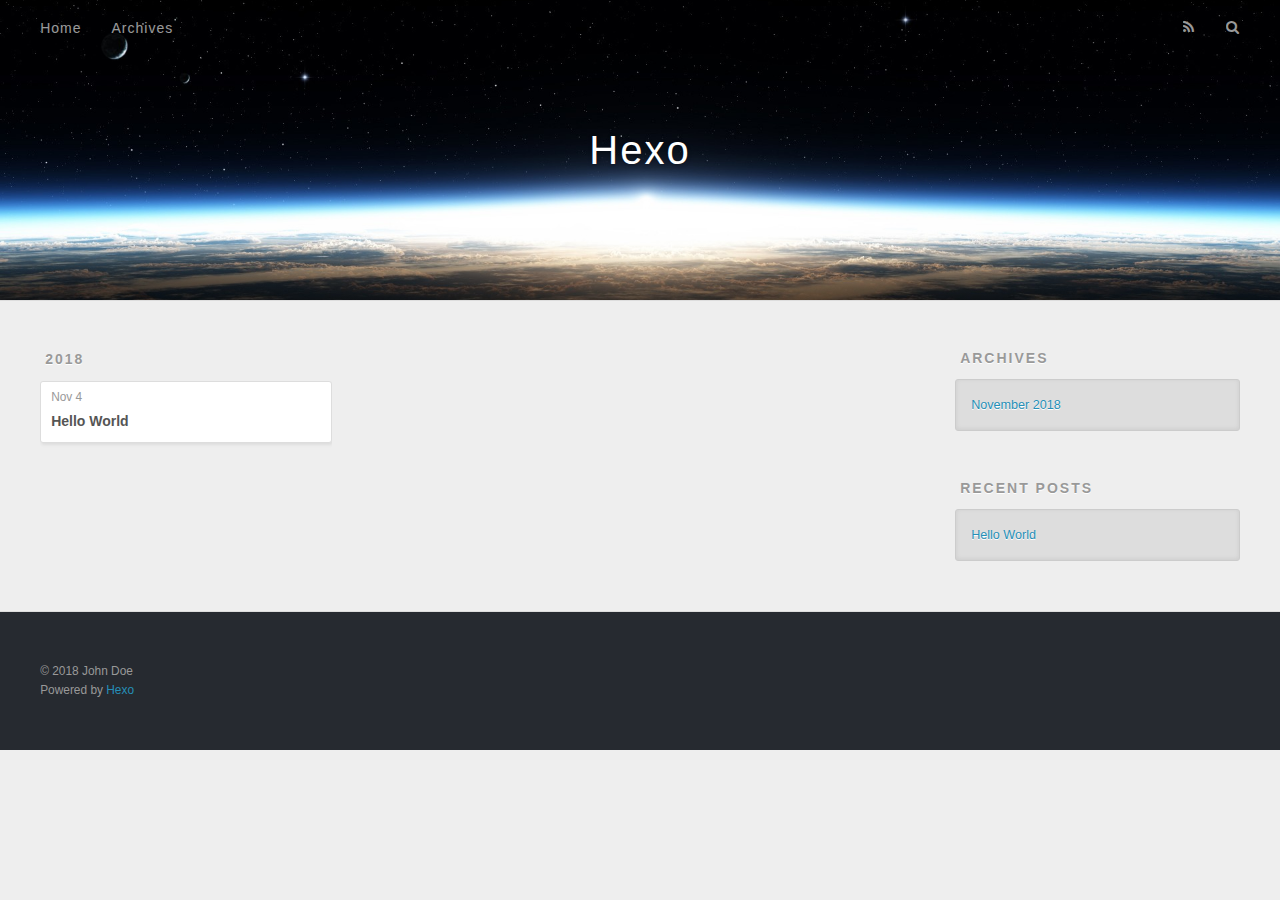
==== archives/index.html @ 26033c9d "Site updated: 2018-11-04 21:46:15" ====
<!DOCTYPE html>
<html>
<head><meta name="generator" content="Hexo 3.8.0">
  <meta charset="utf-8">
  

  
  <title>Archives | Hexo</title>
  <meta name="viewport" content="width=device-width, initial-scale=1, maximum-scale=1">
  <meta property="og:type" content="website">
<meta property="og:title" content="Hexo">
<meta property="og:url" content="http://yoursite.com/archives/index.html">
<meta property="og:site_name" content="Hexo">
<meta property="og:locale" content="default">
<meta name="twitter:card" content="summary">
<meta name="twitter:title" content="Hexo">
  
    <link rel="alternate" href="/atom.xml" title="Hexo" type="application/atom+xml">
  
  
    <link rel="icon" href="/favicon.png">
  
  
    <link href="//fonts.googleapis.com/css?family=Source+Code+Pro" rel="stylesheet" type="text/css">
  
  <link rel="stylesheet" href="/css/style.css">
</head>
</html>
<body>
  <div id="container">
    <div id="wrap">
      <header id="header">
  <div id="banner"></div>
  <div id="header-outer" class="outer">
    <div id="header-title" class="inner">
      <h1 id="logo-wrap">
        <a href="/" id="logo">Hexo</a>
      </h1>
      
    </div>
    <div id="header-inner" class="inner">
      <nav id="main-nav">
        <a id="main-nav-toggle" class="nav-icon"></a>
        
          <a class="main-nav-link" href="/">Home</a>
        
          <a class="main-nav-link" href="/archives">Archives</a>
        
      </nav>
      <nav id="sub-nav">
        
          <a id="nav-rss-link" class="nav-icon" href="/atom.xml" title="RSS Feed"></a>
        
        <a id="nav-search-btn" class="nav-icon" title="Search"></a>
      </nav>
      <div id="search-form-wrap">
        <form action="//google.com/search" method="get" accept-charset="UTF-8" class="search-form"><input type="search" name="q" class="search-form-input" placeholder="Search"><button type="submit" class="search-form-submit">&#xF002;</button><input type="hidden" name="sitesearch" value="http://yoursite.com"></form>
      </div>
    </div>
  </div>
</header>
      <div class="outer">
        <section id="main">
  
  
    
    
      
      
      <section class="archives-wrap">
        <div class="archive-year-wrap">
          <a href="/archives/2018" class="archive-year">2018</a>
        </div>
        <div class="archives">
    
    <article class="archive-article archive-type-post">
  <div class="archive-article-inner">
    <header class="archive-article-header">
      <a href="/2018/11/04/hello-world/" class="archive-article-date">
  <time datetime="2018-11-04T13:41:22.725Z" itemprop="datePublished">Nov 4</time>
</a>
      
  
    <h1 itemprop="name">
      <a class="archive-article-title" href="/2018/11/04/hello-world/">Hello World</a>
    </h1>
  

    </header>
  </div>
</article>
  
  
    </div></section>
  


</section>
        
          <aside id="sidebar">
  
    

  
    

  
    
  
    
  <div class="widget-wrap">
    <h3 class="widget-title">Archives</h3>
    <div class="widget">
      <ul class="archive-list"><li class="archive-list-item"><a class="archive-list-link" href="/archives/2018/11/">November 2018</a></li></ul>
    </div>
  </div>


  
    
  <div class="widget-wrap">
    <h3 class="widget-title">Recent Posts</h3>
    <div class="widget">
      <ul>
        
          <li>
            <a href="/2018/11/04/hello-world/">Hello World</a>
          </li>
        
      </ul>
    </div>
  </div>

  
</aside>
        
      </div>
      <footer id="footer">
  
  <div class="outer">
    <div id="footer-info" class="inner">
      &copy; 2018 John Doe<br>
      Powered by <a href="http://hexo.io/" target="_blank">Hexo</a>
    </div>
  </div>
</footer>
    </div>
    <nav id="mobile-nav">
  
    <a href="/" class="mobile-nav-link">Home</a>
  
    <a href="/archives" class="mobile-nav-link">Archives</a>
  
</nav>
    

<script src="//ajax.googleapis.com/ajax/libs/jquery/2.0.3/jquery.min.js"></script>


  <link rel="stylesheet" href="/fancybox/jquery.fancybox.css">
  <script src="/fancybox/jquery.fancybox.pack.js"></script>


<script src="/js/script.js"></script>



  </div>
</body>
</html>
---- css/style.css ----
body {
  width: 100%;
}
body:before,
body:after {
  content: "";
  display: table;
}
body:after {
  clear: both;
}
html,
body,
div,
span,
applet,
object,
iframe,
h1,
h2,
h3,
h4,
h5,
h6,
p,
blockquote,
pre,
a,
abbr,
acronym,
address,
big,
cite,
code,
del,
dfn,
em,
img,
ins,
kbd,
q,
s,
samp,
small,
strike,
strong,
sub,
sup,
tt,
var,
dl,
dt,
dd,
ol,
ul,
li,
fieldset,
form,
label,
legend,
table,
caption,
tbody,
tfoot,
thead,
tr,
th,
td {
  margin: 0;
  padding: 0;
  border: 0;
  outline: 0;
  font-weight: inherit;
  font-style: inherit;
  font-family: inherit;
  font-size: 100%;
  vertical-align: baseline;
}
body {
  line-height: 1;
  color: #000;
  background: #fff;
}
ol,
ul {
  list-style: none;
}
table {
  border-collapse: separate;
  border-spacing: 0;
  vertical-align: middle;
}
caption,
th,
td {
  text-align: left;
  font-weight: normal;
  vertical-align: middle;
}
a img {
  border: none;
}
input,
button {
  margin: 0;
  padding: 0;
}
input::-moz-focus-inner,
button::-moz-focus-inner {
  border: 0;
  padding: 0;
}
@font-face {
  font-family: FontAwesome;
  font-style: normal;
  font-weight: normal;
  src: url("fonts/fontawesome-webfont.eot?v=#4.0.3");
  src: url("fonts/fontawesome-webfont.eot?#iefix&v=#4.0.3") format("embedded-opentype"), url("fonts/fontawesome-webfont.woff?v=#4.0.3") format("woff"), url("fonts/fontawesome-webfont.ttf?v=#4.0.3") format("truetype"), url("fonts/fontawesome-webfont.svg#fontawesomeregular?v=#4.0.3") format("svg");
}
html,
body,
#container {
  height: 100%;
}
body {
  background: #eee;
  font: 14px -apple-system, BlinkMacSystemFont, "Segoe UI", "Roboto", "Oxygen", "Ubuntu", "Cantarell", "Fira Sans", "Droid Sans", "Helvetica Neue", sans-serif;
  -webkit-text-size-adjust: 100%;
}
.outer {
  max-width: 1220px;
  margin: 0 auto;
  padding: 0 20px;
}
.outer:before,
.outer:after {
  content: "";
  display: table;
}
.outer:after {
  clear: both;
}
.inner {
  display: inline;
  float: left;
  width: 98.33333333333333%;
  margin: 0 0.833333333333333%;
}
.left,
.alignleft {
  float: left;
}
.right,
.alignright {
  float: right;
}
.clear {
  clear: both;
}
#container {
  position: relative;
}
.mobile-nav-on {
  overflow: hidden;
}
#wrap {
  height: 100%;
  width: 100%;
  position: absolute;
  top: 0;
  left: 0;
  -webkit-transition: 0.2s ease-out;
  -moz-transition: 0.2s ease-out;
  -ms-transition: 0.2s ease-out;
  transition: 0.2s ease-out;
  z-index: 1;
  background: #eee;
}
.mobile-nav-on #wrap {
  left: 280px;
}
@media screen and (min-width: 768px) {
  #main {
    display: inline;
    float: left;
    width: 73.33333333333333%;
    margin: 0 0.833333333333333%;
  }
}
.article-date,
.article-category-link,
.archive-year,
.widget-title {
  text-decoration: none;
  text-transform: uppercase;
  letter-spacing: 2px;
  color: #999;
  margin-bottom: 1em;
  margin-left: 5px;
  line-height: 1em;
  text-shadow: 0 1px #fff;
  font-weight: bold;
}
.article-inner,
.archive-article-inner {
  background: #fff;
  -webkit-box-shadow: 1px 2px 3px #ddd;
  box-shadow: 1px 2px 3px #ddd;
  border: 1px solid #ddd;
  border-radius: 3px;
}
.article-entry h1,
.widget h1 {
  font-size: 2em;
}
.article-entry h2,
.widget h2 {
  font-size: 1.5em;
}
.article-entry h3,
.widget h3 {
  font-size: 1.3em;
}
.article-entry h4,
.widget h4 {
  font-size: 1.2em;
}
.article-entry h5,
.widget h5 {
  font-size: 1em;
}
.article-entry h6,
.widget h6 {
  font-size: 1em;
  color: #999;
}
.article-entry hr,
.widget hr {
  border: 1px dashed #ddd;
}
.article-entry strong,
.widget strong {
  font-weight: bold;
}
.article-entry em,
.widget em,
.article-entry cite,
.widget cite {
  font-style: italic;
}
.article-entry sup,
.widget sup,
.article-entry sub,
.widget sub {
  font-size: 0.75em;
  line-height: 0;
  position: relative;
  vertical-align: baseline;
}
.article-entry sup,
.widget sup {
  top: -0.5em;
}
.article-entry sub,
.widget sub {
  bottom: -0.2em;
}
.article-entry small,
.widget small {
  font-size: 0.85em;
}
.article-entry acronym,
.widget acronym,
.article-entry abbr,
.widget abbr {
  border-bottom: 1px dotted;
}
.article-entry ul,
.widget ul,
.article-entry ol,
.widget ol,
.article-entry dl,
.widget dl {
  margin: 0 20px;
  line-height: 1.6em;
}
.article-entry ul ul,
.widget ul ul,
.article-entry ol ul,
.widget ol ul,
.article-entry ul ol,
.widget ul ol,
.article-entry ol ol,
.widget ol ol {
  margin-top: 0;
  margin-bottom: 0;
}
.article-entry ul,
.widget ul {
  list-style: disc;
}
.article-entry ol,
.widget ol {
  list-style: decimal;
}
.article-entry dt,
.widget dt {
  font-weight: bold;
}
#header {
  height: 300px;
  position: relative;
  border-bottom: 1px solid #ddd;
}
#header:before,
#header:after {
  content: "";
  position: absolute;
  left: 0;
  right: 0;
  height: 40px;
}
#header:before {
  top: 0;
  background: -webkit-linear-gradient(rgba(0,0,0,0.2), transparent);
  background: -moz-linear-gradient(rgba(0,0,0,0.2), transparent);
  background: -ms-linear-gradient(rgba(0,0,0,0.2), transparent);
  background: linear-gradient(rgba(0,0,0,0.2), transparent);
}
#header:after {
  bottom: 0;
  background: -webkit-linear-gradient(transparent, rgba(0,0,0,0.2));
  background: -moz-linear-gradient(transparent, rgba(0,0,0,0.2));
  background: -ms-linear-gradient(transparent, rgba(0,0,0,0.2));
  background: linear-gradient(transparent, rgba(0,0,0,0.2));
}
#header-outer {
  height: 100%;
  position: relative;
}
#header-inner {
  position: relative;
  overflow: hidden;
}
#banner {
  position: absolute;
  top: 0;
  left: 0;
  width: 100%;
  height: 100%;
  background: url("images/banner.jpg") center #000;
  -webkit-background-size: cover;
  -moz-background-size: cover;
  background-size: cover;
  z-index: -1;
}
#header-title {
  text-align: center;
  height: 40px;
  position: absolute;
  top: 50%;
  left: 0;
  margin-top: -20px;
}
#logo,
#subtitle {
  text-decoration: none;
  color: #fff;
  font-weight: 300;
  text-shadow: 0 1px 4px rgba(0,0,0,0.3);
}
#logo {
  font-size: 40px;
  line-height: 40px;
  letter-spacing: 2px;
}
#subtitle {
  font-size: 16px;
  line-height: 16px;
  letter-spacing: 1px;
}
#subtitle-wrap {
  margin-top: 16px;
}
#main-nav {
  float: left;
  margin-left: -15px;
}
.nav-icon,
.main-nav-link {
  float: left;
  color: #fff;
  opacity: 0.6;
  text-decoration: none;
  text-shadow: 0 1px rgba(0,0,0,0.2);
  -webkit-transition: opacity 0.2s;
  -moz-transition: opacity 0.2s;
  -ms-transition: opacity 0.2s;
  transition: opacity 0.2s;
  display: block;
  padding: 20px 15px;
}
.nav-icon:hover,
.main-nav-link:hover {
  opacity: 1;
}
.nav-icon {
  font-family: FontAwesome;
  text-align: center;
  font-size: 14px;
  width: 14px;
  height: 14px;
  padding: 20px 15px;
  position: relative;
  cursor: pointer;
}
.main-nav-link {
  font-weight: 300;
  letter-spacing: 1px;
}
@media screen and (max-width: 479px) {
  .main-nav-link {
    display: none;
  }
}
#main-nav-toggle {
  display: none;
}
#main-nav-toggle:before {
  content: "\f0c9";
}
@media screen and (max-width: 479px) {
  #main-nav-toggle {
    display: block;
  }
}
#sub-nav {
  float: right;
  margin-right: -15px;
}
#nav-rss-link:before {
  content: "\f09e";
}
#nav-search-btn:before {
  content: "\f002";
}
#search-form-wrap {
  position: absolute;
  top: 15px;
  width: 150px;
  height: 30px;
  right: -150px;
  opacity: 0;
  -webkit-transition: 0.2s ease-out;
  -moz-transition: 0.2s ease-out;
  -ms-transition: 0.2s ease-out;
  transition: 0.2s ease-out;
}
#search-form-wrap.on {
  opacity: 1;
  right: 0;
}
@media screen and (max-width: 479px) {
  #search-form-wrap {
    width: 100%;
    right: -100%;
  }
}
.search-form {
  position: absolute;
  top: 0;
  left: 0;
  right: 0;
  background: #fff;
  padding: 5px 15px;
  border-radius: 15px;
  -webkit-box-shadow: 0 0 10px rgba(0,0,0,0.3);
  box-shadow: 0 0 10px rgba(0,0,0,0.3);
}
.search-form-input {
  border: none;
  background: none;
  color: #555;
  width: 100%;
  font: 13px -apple-system, BlinkMacSystemFont, "Segoe UI", "Roboto", "Oxygen", "Ubuntu", "Cantarell", "Fira Sans", "Droid Sans", "Helvetica Neue", sans-serif;
  outline: none;
}
.search-form-input::-webkit-search-results-decoration,
.search-form-input::-webkit-search-cancel-button {
  -webkit-appearance: none;
}
.search-form-submit {
  position: absolute;
  top: 50%;
  right: 10px;
  margin-top: -7px;
  font: 13px FontAwesome;
  border: none;
  background: none;
  color: #bbb;
  cursor: pointer;
}
.search-form-submit:hover,
.search-form-submit:focus {
  color: #777;
}
.article {
  margin: 50px 0;
}
.article-inner {
  overflow: hidden;
}
.article-meta:before,
.article-meta:after {
  content: "";
  display: table;
}
.article-meta:after {
  clear: both;
}
.article-date {
  float: left;
}
.article-category {
  float: left;
  line-height: 1em;
  color: #ccc;
  text-shadow: 0 1px #fff;
  margin-left: 8px;
}
.article-category:before {
  content: "\2022";
}
.article-category-link {
  margin: 0 12px 1em;
}
.article-header {
  padding: 20px 20px 0;
}
.article-title {
  text-decoration: none;
  font-size: 2em;
  font-weight: bold;
  color: #555;
  line-height: 1.1em;
  -webkit-transition: color 0.2s;
  -moz-transition: color 0.2s;
  -ms-transition: color 0.2s;
  transition: color 0.2s;
}
a.article-title:hover {
  color: #258fb8;
}
.article-entry {
  color: #555;
  padding: 0 20px;
}
.article-entry:before,
.article-entry:after {
  content: "";
  display: table;
}
.article-entry:after {
  clear: both;
}
.article-entry p,
.article-entry table {
  line-height: 1.6em;
  margin: 1.6em 0;
}
.article-entry h1,
.article-entry h2,
.article-entry h3,
.article-entry h4,
.article-entry h5,
.article-entry h6 {
  font-weight: bold;
}
.article-entry h1,
.article-entry h2,
.article-entry h3,
.article-entry h4,
.article-entry h5,
.article-entry h6 {
  line-height: 1.1em;
  margin: 1.1em 0;
}
.article-entry a {
  color: #258fb8;
  text-decoration: none;
}
.article-entry a:hover {
  text-decoration: underline;
}
.article-entry ul,
.article-entry ol,
.article-entry dl {
  margin-top: 1.6em;
  margin-bottom: 1.6em;
}
.article-entry img,
.article-entry video {
  max-width: 100%;
  height: auto;
  display: block;
  margin: auto;
}
.article-entry iframe {
  border: none;
}
.article-entry table {
  width: 100%;
  border-collapse: collapse;
  border-spacing: 0;
}
.article-entry th {
  font-weight: bold;
  border-bottom: 3px solid #ddd;
  padding-bottom: 0.5em;
}
.article-entry td {
  border-bottom: 1px solid #ddd;
  padding: 10px 0;
}
.article-entry blockquote {
  font-family: Georgia, "Times New Roman", serif;
  font-size: 1.4em;
  margin: 1.6em 20px;
  text-align: center;
}
.article-entry blockquote footer {
  font-size: 14px;
  margin: 1.6em 0;
  font-family: -apple-system, BlinkMacSystemFont, "Segoe UI", "Roboto", "Oxygen", "Ubuntu", "Cantarell", "Fira Sans", "Droid Sans", "Helvetica Neue", sans-serif;
}
.article-entry blockquote footer cite:before {
  content: "—";
  padding: 0 0.5em;
}
.article-entry .pullquote {
  text-align: left;
  width: 45%;
  margin: 0;
}
.article-entry .pullquote.left {
  margin-left: 0.5em;
  margin-right: 1em;
}
.article-entry .pullquote.right {
  margin-right: 0.5em;
  margin-left: 1em;
}
.article-entry .caption {
  color: #999;
  display: block;
  font-size: 0.9em;
  margin-top: 0.5em;
  position: relative;
  text-align: center;
}
.article-entry .video-container {
  position: relative;
  padding-top: 56.25%;
  height: 0;
  overflow: hidden;
}
.article-entry .video-container iframe,
.article-entry .video-container object,
.article-entry .video-container embed {
  position: absolute;
  top: 0;
  left: 0;
  width: 100%;
  height: 100%;
  margin-top: 0;
}
.article-more-link a {
  display: inline-block;
  line-height: 1em;
  padding: 6px 15px;
  border-radius: 15px;
  background: #eee;
  color: #999;
  text-shadow: 0 1px #fff;
  text-decoration: none;
}
.article-more-link a:hover {
  background: #258fb8;
  color: #fff;
  text-decoration: none;
  text-shadow: 0 1px #1e7293;
}
.article-footer {
  font-size: 0.85em;
  line-height: 1.6em;
  border-top: 1px solid #ddd;
  padding-top: 1.6em;
  margin: 0 20px 20px;
}
.article-footer:before,
.article-footer:after {
  content: "";
  display: table;
}
.article-footer:after {
  clear: both;
}
.article-footer a {
  color: #999;
  text-decoration: none;
}
.article-footer a:hover {
  color: #555;
}
.article-tag-list-item {
  float: left;
  margin-right: 10px;
}
.article-tag-list-link:before {
  content: "#";
}
.article-comment-link {
  float: right;
}
.article-comment-link:before {
  content: "\f075";
  font-family: FontAwesome;
  padding-right: 8px;
}
.article-share-link {
  cursor: pointer;
  float: right;
  margin-left: 20px;
}
.article-share-link:before {
  content: "\f064";
  font-family: FontAwesome;
  padding-right: 6px;
}
#article-nav {
  position: relative;
}
#article-nav:before,
#article-nav:after {
  content: "";
  display: table;
}
#article-nav:after {
  clear: both;
}
@media screen and (min-width: 768px) {
  #article-nav {
    margin: 50px 0;
  }
  #article-nav:before {
    width: 8px;
    height: 8px;
    position: absolute;
    top: 50%;
    left: 50%;
    margin-top: -4px;
    margin-left: -4px;
    content: "";
    border-radius: 50%;
    background: #ddd;
    -webkit-box-shadow: 0 1px 2px #fff;
    box-shadow: 0 1px 2px #fff;
  }
}
.article-nav-link-wrap {
  text-decoration: none;
  text-shadow: 0 1px #fff;
  color: #999;
  -webkit-box-sizing: border-box;
  -moz-box-sizing: border-box;
  box-sizing: border-box;
  margin-top: 50px;
  text-align: center;
  display: block;
}
.article-nav-link-wrap:hover {
  color: #555;
}
@media screen and (min-width: 768px) {
  .article-nav-link-wrap {
    width: 50%;
    margin-top: 0;
  }
}
@media screen and (min-width: 768px) {
  #article-nav-newer {
    float: left;
    text-align: right;
    padding-right: 20px;
  }
}
@media screen and (min-width: 768px) {
  #article-nav-older {
    float: right;
    text-align: left;
    padding-left: 20px;
  }
}
.article-nav-caption {
  text-transform: uppercase;
  letter-spacing: 2px;
  color: #ddd;
  line-height: 1em;
  font-weight: bold;
}
#article-nav-newer .article-nav-caption {
  margin-right: -2px;
}
.article-nav-title {
  font-size: 0.85em;
  line-height: 1.6em;
  margin-top: 0.5em;
}
.article-share-box {
  position: absolute;
  display: none;
  background: #fff;
  -webkit-box-shadow: 1px 2px 10px rgba(0,0,0,0.2);
  box-shadow: 1px 2px 10px rgba(0,0,0,0.2);
  border-radius: 3px;
  margin-left: -145px;
  overflow: hidden;
  z-index: 1;
}
.article-share-box.on {
  display: block;
}
.article-share-input {
  width: 100%;
  background: none;
  -webkit-box-sizing: border-box;
  -moz-box-sizing: border-box;
  box-sizing: border-box;
  font: 14px -apple-system, BlinkMacSystemFont, "Segoe UI", "Roboto", "Oxygen", "Ubuntu", "Cantarell", "Fira Sans", "Droid Sans", "Helvetica Neue", sans-serif;
  padding: 0 15px;
  color: #555;
  outline: none;
  border: 1px solid #ddd;
  border-radius: 3px 3px 0 0;
  height: 36px;
  line-height: 36px;
}
.article-share-links {
  background: #eee;
}
.article-share-links:before,
.article-share-links:after {
  content: "";
  display: table;
}
.article-share-links:after {
  clear: both;
}
.article-share-twitter,
.article-share-facebook,
.article-share-pinterest,
.article-share-google {
  width: 50px;
  height: 36px;
  display: block;
  float: left;
  position: relative;
  color: #999;
  text-shadow: 0 1px #fff;
}
.article-share-twitter:before,
.article-share-facebook:before,
.article-share-pinterest:before,
.article-share-google:before {
  font-size: 20px;
  font-family: FontAwesome;
  width: 20px;
  height: 20px;
  position: absolute;
  top: 50%;
  left: 50%;
  margin-top: -10px;
  margin-left: -10px;
  text-align: center;
}
.article-share-twitter:hover,
.article-share-facebook:hover,
.article-share-pinterest:hover,
.article-share-google:hover {
  color: #fff;
}
.article-share-twitter:before {
  content: "\f099";
}
.article-share-twitter:hover {
  background: #00aced;
  text-shadow: 0 1px #008abe;
}
.article-share-facebook:before {
  content: "\f09a";
}
.article-share-facebook:hover {
  background: #3b5998;
  text-shadow: 0 1px #2f477a;
}
.article-share-pinterest:before {
  content: "\f0d2";
}
.article-share-pinterest:hover {
  background: #cb2027;
  text-shadow: 0 1px #a21a1f;
}
.article-share-google:before {
  content: "\f0d5";
}
.article-share-google:hover {
  background: #dd4b39;
  text-shadow: 0 1px #be3221;
}
.article-gallery {
  background: #000;
  position: relative;
}
.article-gallery-photos {
  position: relative;
  overflow: hidden;
}
.article-gallery-img {
  display: none;
  max-width: 100%;
}
.article-gallery-img:first-child {
  display: block;
}
.article-gallery-img.loaded {
  position: absolute;
  display: block;
}
.article-gallery-img img {
  display: block;
  max-width: 100%;
  margin: 0 auto;
}
#comments {
  background: #fff;
  -webkit-box-shadow: 1px 2px 3px #ddd;
  box-shadow: 1px 2px 3px #ddd;
  padding: 20px;
  border: 1px solid #ddd;
  border-radius: 3px;
  margin: 50px 0;
}
#comments a {
  color: #258fb8;
}
.archives-wrap {
  margin: 50px 0;
}
.archives:before,
.archives:after {
  content: "";
  display: table;
}
.archives:after {
  clear: both;
}
.archive-year-wrap {
  margin-bottom: 1em;
}
.archives {
  -webkit-column-gap: 10px;
  -moz-column-gap: 10px;
  column-gap: 10px;
}
@media screen and (min-width: 480px) and (max-width: 767px) {
  .archives {
    -webkit-column-count: 2;
    -moz-column-count: 2;
    column-count: 2;
  }
}
@media screen and (min-width: 768px) {
  .archives {
    -webkit-column-count: 3;
    -moz-column-count: 3;
    column-count: 3;
  }
}
.archive-article {
  -webkit-column-break-inside: avoid;
  page-break-inside: avoid;
  overflow: hidden;
  break-inside: avoid-column;
}
.archive-article-inner {
  padding: 10px;
  margin-bottom: 15px;
}
.archive-article-title {
  text-decoration: none;
  font-weight: bold;
  color: #555;
  -webkit-transition: color 0.2s;
  -moz-transition: color 0.2s;
  -ms-transition: color 0.2s;
  transition: color 0.2s;
  line-height: 1.6em;
}
.archive-article-title:hover {
  color: #258fb8;
}
.archive-article-footer {
  margin-top: 1em;
}
.archive-article-date {
  color: #999;
  text-decoration: none;
  font-size: 0.85em;
  line-height: 1em;
  margin-bottom: 0.5em;
  display: block;
}
#page-nav {
  margin: 50px auto;
  background: #fff;
  -webkit-box-shadow: 1px 2px 3px #ddd;
  box-shadow: 1px 2px 3px #ddd;
  border: 1px solid #ddd;
  border-radius: 3px;
  text-align: center;
  color: #999;
  overflow: hidden;
}
#page-nav:before,
#page-nav:after {
  content: "";
  display: table;
}
#page-nav:after {
  clear: both;
}
#page-nav a,
#page-nav span {
  padding: 10px 20px;
  line-height: 1;
  height: 2ex;
}
#page-nav a {
  color: #999;
  text-decoration: none;
}
#page-nav a:hover {
  background: #999;
  color: #fff;
}
#page-nav .prev {
  float: left;
}
#page-nav .next {
  float: right;
}
#page-nav .page-number {
  display: inline-block;
}
@media screen and (max-width: 479px) {
  #page-nav .page-number {
    display: none;
  }
}
#page-nav .current {
  color: #555;
  font-weight: bold;
}
#page-nav .space {
  color: #ddd;
}
#footer {
  background: #262a30;
  padding: 50px 0;
  border-top: 1px solid #ddd;
  color: #999;
}
#footer a {
  color: #258fb8;
  text-decoration: none;
}
#footer a:hover {
  text-decoration: underline;
}
#footer-info {
  line-height: 1.6em;
  font-size: 0.85em;
}
.article-entry pre,
.article-entry .highlight {
  background: #2d2d2d;
  margin: 0 -20px;
  padding: 15px 20px;
  border-style: solid;
  border-color: #ddd;
  border-width: 1px 0;
  overflow: auto;
  color: #ccc;
  line-height: 22.400000000000002px;
}
.article-entry .highlight .gutter pre,
.article-entry .gist .gist-file .gist-data .line-numbers {
  color: #666;
  font-size: 0.85em;
}
.article-entry pre,
.article-entry code {
  font-family: "Source Code Pro", Consolas, Monaco, Menlo, Consolas, monospace;
}
.article-entry code {
  background: #eee;
  text-shadow: 0 1px #fff;
  padding: 0 0.3em;
}
.article-entry pre code {
  background: none;
  text-shadow: none;
  padding: 0;
}
.article-entry .highlight pre {
  border: none;
  margin: 0;
  padding: 0;
}
.article-entry .highlight table {
  margin: 0;
  width: auto;
}
.article-entry .highlight td {
  border: none;
  padding: 0;
}
.article-entry .highlight figcaption {
  font-size: 0.85em;
  color: #999;
  line-height: 1em;
  margin-bottom: 1em;
}
.article-entry .highlight figcaption:before,
.article-entry .highlight figcaption:after {
  content: "";
  display: table;
}
.article-entry .highlight figcaption:after {
  clear: both;
}
.article-entry .highlight figcaption a {
  float: right;
}
.article-entry .highlight .gutter pre {
  text-align: right;
  padding-right: 20px;
}
.article-entry .highlight .line {
  height: 22.400000000000002px;
}
.article-entry .highlight .line.marked {
  background: #515151;
}
.article-entry .gist {
  margin: 0 -20px;
  border-style: solid;
  border-color: #ddd;
  border-width: 1px 0;
  background: #2d2d2d;
  padding: 15px 20px 15px 0;
}
.article-entry .gist .gist-file {
  border: none;
  font-family: "Source Code Pro", Consolas, Monaco, Menlo, Consolas, monospace;
  margin: 0;
}
.article-entry .gist .gist-file .gist-data {
  background: none;
  border: none;
}
.article-entry .gist .gist-file .gist-data .line-numbers {
  background: none;
  border: none;
  padding: 0 20px 0 0;
}
.article-entry .gist .gist-file .gist-data .line-data {
  padding: 0 !important;
}
.article-entry .gist .gist-file .highlight {
  margin: 0;
  padding: 0;
  border: none;
}
.article-entry .gist .gist-file .gist-meta {
  background: #2d2d2d;
  color: #999;
  font: 0.85em -apple-system, BlinkMacSystemFont, "Segoe UI", "Roboto", "Oxygen", "Ubuntu", "Cantarell", "Fira Sans", "Droid Sans", "Helvetica Neue", sans-serif;
  text-shadow: 0 0;
  padding: 0;
  margin-top: 1em;
  margin-left: 20px;
}
.article-entry .gist .gist-file .gist-meta a {
  color: #258fb8;
  font-weight: normal;
}
.article-entry .gist .gist-file .gist-meta a:hover {
  text-decoration: underline;
}
pre .comment,
pre .title {
  color: #999;
}
pre .variable,
pre .attribute,
pre .tag,
pre .regexp,
pre .ruby .constant,
pre .xml .tag .title,
pre .xml .pi,
pre .xml .doctype,
pre .html .doctype,
pre .css .id,
pre .css .class,
pre .css .pseudo {
  color: #f2777a;
}
pre .number,
pre .preprocessor,
pre .built_in,
pre .literal,
pre .params,
pre .constant {
  color: #f99157;
}
pre .class,
pre .ruby .class .title,
pre .css .rules .attribute {
  color: #9c9;
}
pre .string,
pre .value,
pre .inheritance,
pre .header,
pre .ruby .symbol,
pre .xml .cdata {
  color: #9c9;
}
pre .css .hexcolor {
  color: #6cc;
}
pre .function,
pre .python .decorator,
pre .python .title,
pre .ruby .function .title,
pre .ruby .title .keyword,
pre .perl .sub,
pre .javascript .title,
pre .coffeescript .title {
  color: #69c;
}
pre .keyword,
pre .javascript .function {
  color: #c9c;
}
@media screen and (max-width: 479px) {
  #mobile-nav {
    position: absolute;
    top: 0;
    left: 0;
    width: 280px;
    height: 100%;
    background: #191919;
    border-right: 1px solid #fff;
  }
}
@media screen and (max-width: 479px) {
  .mobile-nav-link {
    display: block;
    color: #999;
    text-decoration: none;
    padding: 15px 20px;
    font-weight: bold;
  }
  .mobile-nav-link:hover {
    color: #fff;
  }
}
@media screen and (min-width: 768px) {
  #sidebar {
    display: inline;
    float: left;
    width: 23.333333333333332%;
    margin: 0 0.833333333333333%;
  }
}
.widget-wrap {
  margin: 50px 0;
}
.widget {
  color: #777;
  text-shadow: 0 1px #fff;
  background: #ddd;
  -webkit-box-shadow: 0 -1px 4px #ccc inset;
  box-shadow: 0 -1px 4px #ccc inset;
  border: 1px solid #ccc;
  padding: 15px;
  border-radius: 3px;
}
.widget a {
  color: #258fb8;
  text-decoration: none;
}
.widget a:hover {
  text-decoration: underline;
}
.widget ul ul,
.widget ol ul,
.widget dl ul,
.widget ul ol,
.widget ol ol,
.widget dl ol,
.widget ul dl,
.widget ol dl,
.widget dl dl {
  margin-left: 15px;
  list-style: disc;
}
.widget {
  line-height: 1.6em;
  word-wrap: break-word;
  font-size: 0.9em;
}
.widget ul,
.widget ol {
  list-style: none;
  margin: 0;
}
.widget ul ul,
.widget ol ul,
.widget ul ol,
.widget ol ol {
  margin: 0 20px;
}
.widget ul ul,
.widget ol ul {
  list-style: disc;
}
.widget ul ol,
.widget ol ol {
  list-style: decimal;
}
.category-list-count,
.tag-list-count,
.archive-list-count {
  padding-left: 5px;
  color: #999;
  font-size: 0.85em;
}
.category-list-count:before,
.tag-list-count:before,
.archive-list-count:before {
  content: "(";
}
.category-list-count:after,
.tag-list-count:after,
.archive-list-count:after {
  content: ")";
}
.tagcloud a {
  margin-right: 5px;
  display: inline-block;
}
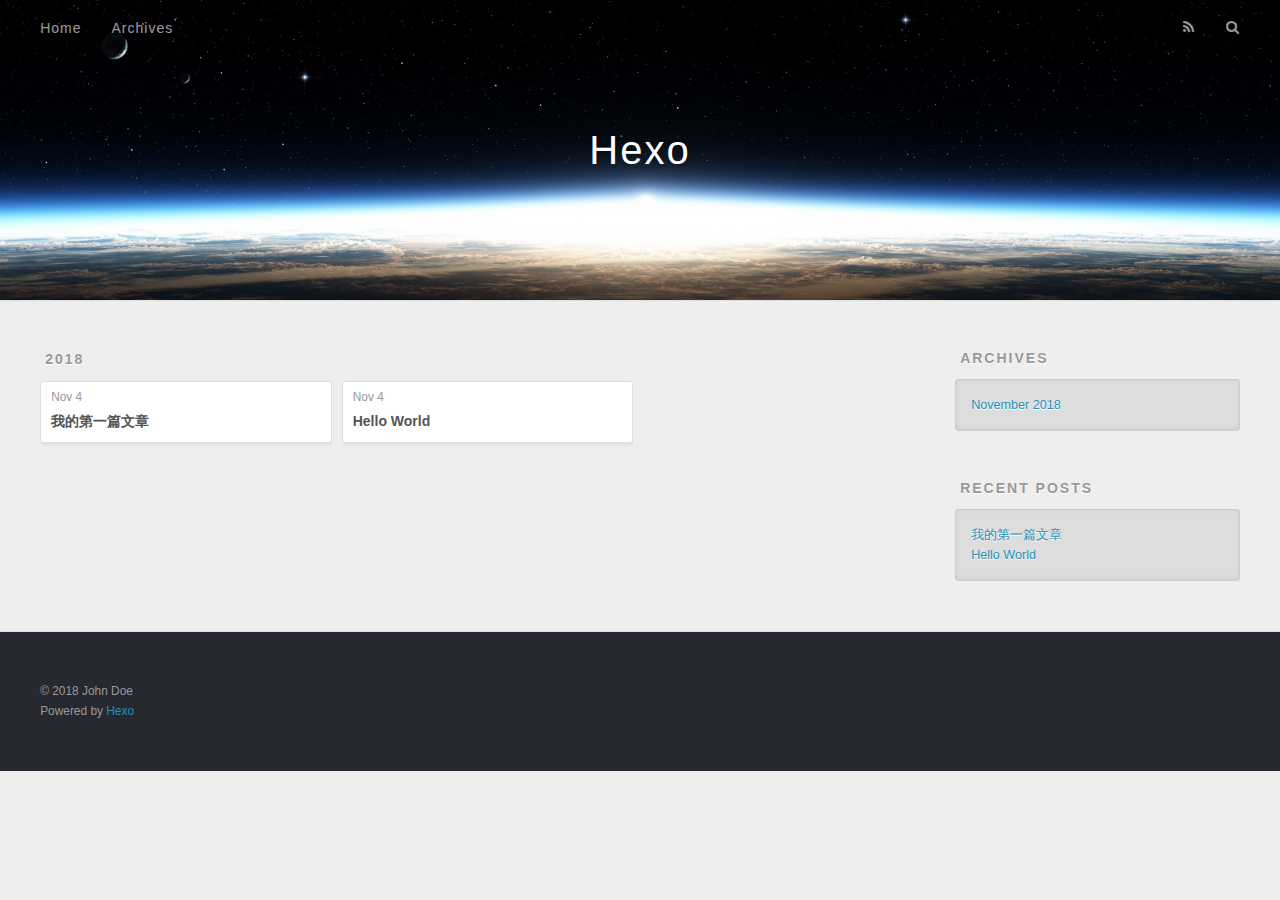
==== commit b38378d8: "Site updated: 2018-11-04 22:06:54" ====
--- a/archives/index.html
+++ b/archives/index.html
@@ -76,6 +76,25 @@
     <article class="archive-article archive-type-post">
   <div class="archive-article-inner">
     <header class="archive-article-header">
+      <a href="/2018/11/04/我的第一篇文章/" class="archive-article-date">
+  <time datetime="2018-11-04T14:03:49.000Z" itemprop="datePublished">Nov 4</time>
+</a>
+      
+  
+    <h1 itemprop="name">
+      <a class="archive-article-title" href="/2018/11/04/我的第一篇文章/">我的第一篇文章</a>
+    </h1>
+  
+
+    </header>
+  </div>
+</article>
+  
+    
+    
+    <article class="archive-article archive-type-post">
+  <div class="archive-article-inner">
+    <header class="archive-article-header">
       <a href="/2018/11/04/hello-world/" class="archive-article-date">
   <time datetime="2018-11-04T13:41:22.725Z" itemprop="datePublished">Nov 4</time>
 </a>
@@ -124,6 +143,10 @@
       <ul>
         
           <li>
+            <a href="/2018/11/04/我的第一篇文章/">我的第一篇文章</a>
+          </li>
+        
+          <li>
             <a href="/2018/11/04/hello-world/">Hello World</a>
           </li>
         
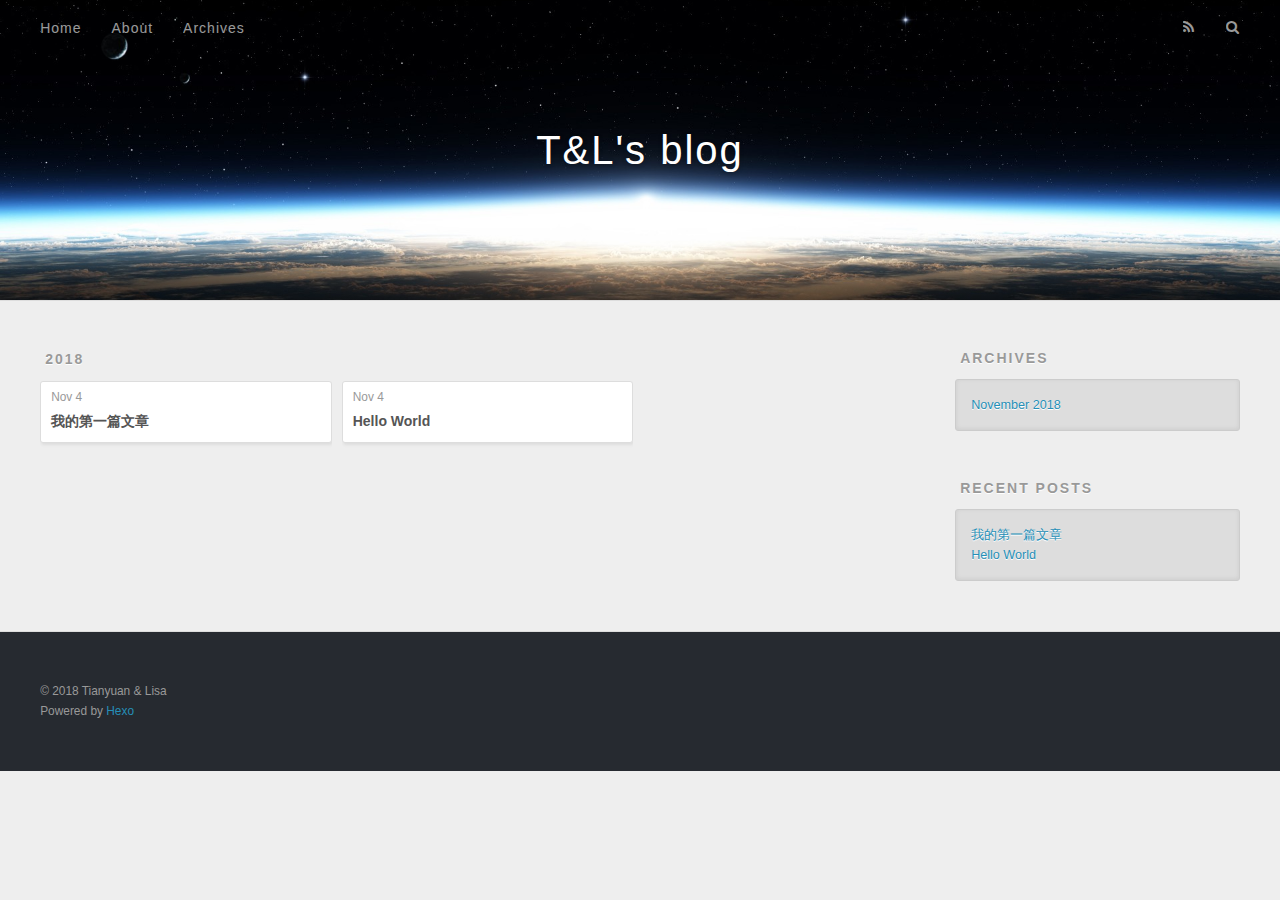
==== commit 24a6105a: "Site updated: 2018-11-04 22:14:00" ====
--- a/archives/index.html
+++ b/archives/index.html
@@ -5,17 +5,17 @@
   
 
   
-  <title>Archives | Hexo</title>
+  <title>Archives | T&amp;L&#39;s blog</title>
   <meta name="viewport" content="width=device-width, initial-scale=1, maximum-scale=1">
   <meta property="og:type" content="website">
-<meta property="og:title" content="Hexo">
-<meta property="og:url" content="http://yoursite.com/archives/index.html">
-<meta property="og:site_name" content="Hexo">
+<meta property="og:title" content="T&amp;L&#39;s blog">
+<meta property="og:url" content="https://tlu3.github.io/archives/index.html">
+<meta property="og:site_name" content="T&amp;L&#39;s blog">
 <meta property="og:locale" content="default">
 <meta name="twitter:card" content="summary">
-<meta name="twitter:title" content="Hexo">
+<meta name="twitter:title" content="T&amp;L&#39;s blog">
   
-    <link rel="alternate" href="/atom.xml" title="Hexo" type="application/atom+xml">
+    <link rel="alternate" href="/atom.xml" title="T&amp;L&#39;s blog" type="application/atom+xml">
   
   
     <link rel="icon" href="/favicon.png">
@@ -34,7 +34,7 @@
   <div id="header-outer" class="outer">
     <div id="header-title" class="inner">
       <h1 id="logo-wrap">
-        <a href="/" id="logo">Hexo</a>
+        <a href="/" id="logo">T&amp;L&#39;s blog</a>
       </h1>
       
     </div>
@@ -43,6 +43,8 @@
         <a id="main-nav-toggle" class="nav-icon"></a>
         
           <a class="main-nav-link" href="/">Home</a>
+        
+          <a class="main-nav-link" href="/about">About</a>
         
           <a class="main-nav-link" href="/archives">Archives</a>
         
@@ -54,7 +56,7 @@
         <a id="nav-search-btn" class="nav-icon" title="Search"></a>
       </nav>
       <div id="search-form-wrap">
-        <form action="//google.com/search" method="get" accept-charset="UTF-8" class="search-form"><input type="search" name="q" class="search-form-input" placeholder="Search"><button type="submit" class="search-form-submit">&#xF002;</button><input type="hidden" name="sitesearch" value="http://yoursite.com"></form>
+        <form action="//google.com/search" method="get" accept-charset="UTF-8" class="search-form"><input type="search" name="q" class="search-form-input" placeholder="Search"><button type="submit" class="search-form-submit">&#xF002;</button><input type="hidden" name="sitesearch" value="https://tlu3.github.io"></form>
       </div>
     </div>
   </div>
@@ -162,7 +164,7 @@
   
   <div class="outer">
     <div id="footer-info" class="inner">
-      &copy; 2018 John Doe<br>
+      &copy; 2018 Tianyuan &amp; Lisa<br>
       Powered by <a href="http://hexo.io/" target="_blank">Hexo</a>
     </div>
   </div>
@@ -171,6 +173,8 @@
     <nav id="mobile-nav">
   
     <a href="/" class="mobile-nav-link">Home</a>
+  
+    <a href="/about" class="mobile-nav-link">About</a>
   
     <a href="/archives" class="mobile-nav-link">Archives</a>
   
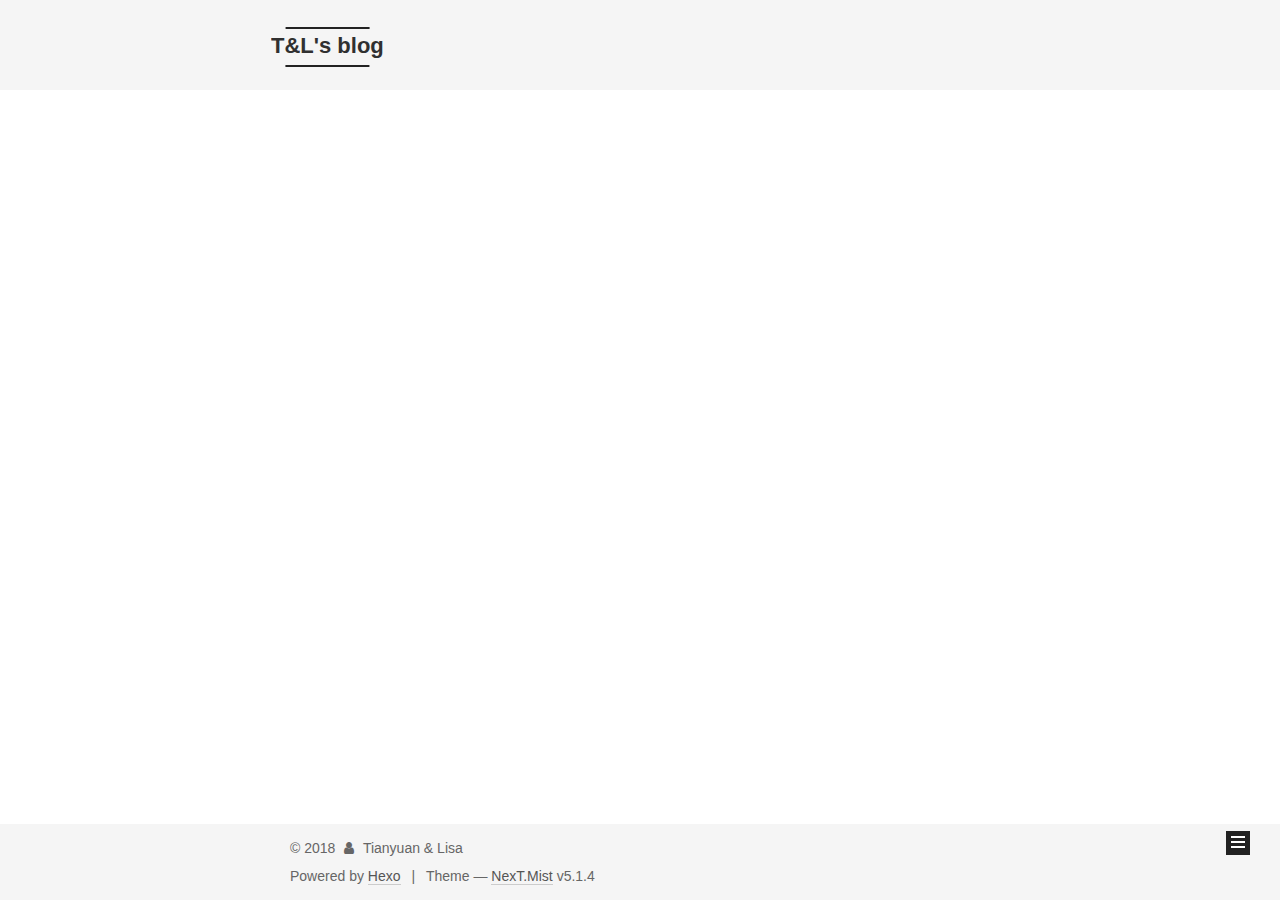
==== commit 671a5b64: "Site updated: 2018-11-04 22:38:22" ====
--- a/archives/index.html
+++ b/archives/index.html
@@ -1,197 +1,606 @@
 <!DOCTYPE html>
-<html>
+
+
+
+  
+
+
+<html class="theme-next mist use-motion" lang="">
 <head><meta name="generator" content="Hexo 3.8.0">
-  <meta charset="utf-8">
-  
-
-  
-  <title>Archives | T&amp;L&#39;s blog</title>
-  <meta name="viewport" content="width=device-width, initial-scale=1, maximum-scale=1">
-  <meta property="og:type" content="website">
+  <meta charset="UTF-8">
+<meta http-equiv="X-UA-Compatible" content="IE=edge">
+<meta name="viewport" content="width=device-width, initial-scale=1, maximum-scale=1">
+<meta name="theme-color" content="#222">
+
+
+
+
+
+
+
+
+
+<meta http-equiv="Cache-Control" content="no-transform">
+<meta http-equiv="Cache-Control" content="no-siteapp">
+
+
+
+
+
+
+
+
+
+
+
+
+
+
+
+
+  
+  
+  <link href="/lib/fancybox/source/jquery.fancybox.css?v=2.1.5" rel="stylesheet" type="text/css">
+
+
+
+
+
+
+
+<link href="/lib/font-awesome/css/font-awesome.min.css?v=4.6.2" rel="stylesheet" type="text/css">
+
+<link href="/css/main.css?v=5.1.4" rel="stylesheet" type="text/css">
+
+
+  <link rel="apple-touch-icon" sizes="180x180" href="/images/apple-touch-icon-next.png?v=5.1.4">
+
+
+  <link rel="icon" type="image/png" sizes="32x32" href="/images/favicon-32x32-next.png?v=5.1.4">
+
+
+  <link rel="icon" type="image/png" sizes="16x16" href="/images/favicon-16x16-next.png?v=5.1.4">
+
+
+  <link rel="mask-icon" href="/images/logo.svg?v=5.1.4" color="#222">
+
+
+
+
+
+  <meta name="keywords" content="Hexo, NexT">
+
+
+
+
+
+
+
+
+
+
+<meta property="og:type" content="website">
 <meta property="og:title" content="T&amp;L&#39;s blog">
 <meta property="og:url" content="https://tlu3.github.io/archives/index.html">
 <meta property="og:site_name" content="T&amp;L&#39;s blog">
 <meta property="og:locale" content="default">
 <meta name="twitter:card" content="summary">
 <meta name="twitter:title" content="T&amp;L&#39;s blog">
-  
-    <link rel="alternate" href="/atom.xml" title="T&amp;L&#39;s blog" type="application/atom+xml">
-  
-  
-    <link rel="icon" href="/favicon.png">
-  
-  
-    <link href="//fonts.googleapis.com/css?family=Source+Code+Pro" rel="stylesheet" type="text/css">
-  
-  <link rel="stylesheet" href="/css/style.css">
+
+
+
+<script type="text/javascript" id="hexo.configurations">
+  var NexT = window.NexT || {};
+  var CONFIG = {
+    root: '/',
+    scheme: 'Mist',
+    version: '5.1.4',
+    sidebar: {"position":"left","display":"post","offset":12,"b2t":false,"scrollpercent":false,"onmobile":false},
+    fancybox: true,
+    tabs: true,
+    motion: {"enable":true,"async":false,"transition":{"post_block":"fadeIn","post_header":"slideDownIn","post_body":"slideDownIn","coll_header":"slideLeftIn","sidebar":"slideUpIn"}},
+    duoshuo: {
+      userId: '0',
+      author: 'Author'
+    },
+    algolia: {
+      applicationID: '',
+      apiKey: '',
+      indexName: '',
+      hits: {"per_page":10},
+      labels: {"input_placeholder":"Search for Posts","hits_empty":"We didn't find any results for the search: ${query}","hits_stats":"${hits} results found in ${time} ms"}
+    }
+  };
+</script>
+
+
+
+  <link rel="canonical" href="https://tlu3.github.io/archives/">
+
+
+
+
+
+  <title>Archive | T&L's blog</title>
+  
+
+
+
+
+
+
+
+
 </head>
-</html>
-<body>
-  <div id="container">
-    <div id="wrap">
-      <header id="header">
-  <div id="banner"></div>
-  <div id="header-outer" class="outer">
-    <div id="header-title" class="inner">
-      <h1 id="logo-wrap">
-        <a href="/" id="logo">T&amp;L&#39;s blog</a>
-      </h1>
-      
+
+<body itemscope="" itemtype="http://schema.org/WebPage" lang="default">
+
+  
+  
+    
+  
+
+  <div class="container sidebar-position-left page-archive">
+    <div class="headband"></div>
+
+    <header id="header" class="header" itemscope="" itemtype="http://schema.org/WPHeader">
+      <div class="header-inner"><div class="site-brand-wrapper">
+  <div class="site-meta ">
+    
+
+    <div class="custom-logo-site-title">
+      <a href="/" class="brand" rel="start">
+        <span class="logo-line-before"><i></i></span>
+        <span class="site-title">T&L's blog</span>
+        <span class="logo-line-after"><i></i></span>
+      </a>
     </div>
-    <div id="header-inner" class="inner">
-      <nav id="main-nav">
-        <a id="main-nav-toggle" class="nav-icon"></a>
-        
-          <a class="main-nav-link" href="/">Home</a>
-        
-          <a class="main-nav-link" href="/about">About</a>
-        
-          <a class="main-nav-link" href="/archives">Archives</a>
-        
-      </nav>
-      <nav id="sub-nav">
-        
-          <a id="nav-rss-link" class="nav-icon" href="/atom.xml" title="RSS Feed"></a>
-        
-        <a id="nav-search-btn" class="nav-icon" title="Search"></a>
-      </nav>
-      <div id="search-form-wrap">
-        <form action="//google.com/search" method="get" accept-charset="UTF-8" class="search-form"><input type="search" name="q" class="search-form-input" placeholder="Search"><button type="submit" class="search-form-submit">&#xF002;</button><input type="hidden" name="sitesearch" value="https://tlu3.github.io"></form>
+      
+        <p class="site-subtitle"></p>
+      
+  </div>
+
+  <div class="site-nav-toggle">
+    <button>
+      <span class="btn-bar"></span>
+      <span class="btn-bar"></span>
+      <span class="btn-bar"></span>
+    </button>
+  </div>
+</div>
+
+<nav class="site-nav">
+  
+
+  
+    <ul id="menu" class="menu">
+      
+        
+        <li class="menu-item menu-item-home">
+          <a href="/" rel="section">
+            
+              <i class="menu-item-icon fa fa-fw fa-home"></i> <br>
+            
+            Home
+          </a>
+        </li>
+      
+        
+        <li class="menu-item menu-item-tags">
+          <a href="/tags/" rel="section">
+            
+              <i class="menu-item-icon fa fa-fw fa-tags"></i> <br>
+            
+            Tags
+          </a>
+        </li>
+      
+        
+        <li class="menu-item menu-item-categories">
+          <a href="/categories/" rel="section">
+            
+              <i class="menu-item-icon fa fa-fw fa-th"></i> <br>
+            
+            Categories
+          </a>
+        </li>
+      
+        
+        <li class="menu-item menu-item-archives">
+          <a href="/archives/" rel="section">
+            
+              <i class="menu-item-icon fa fa-fw fa-archive"></i> <br>
+            
+            Archives
+          </a>
+        </li>
+      
+
+      
+    </ul>
+  
+
+  
+</nav>
+
+
+
+ </div>
+    </header>
+
+    <main id="main" class="main">
+      <div class="main-inner">
+        <div class="content-wrap">
+          <div id="content" class="content">
+            
+
+  
+  
+  
+  <div class="post-block archive">
+    <div id="posts" class="posts-collapse">
+      <span class="archive-move-on"></span>
+
+      <span class="archive-page-counter">
+        
+        
+        
+          
+        
+        Um..! 2 posts in total. Keep on posting.
+      </span>
+
+      
+
+        
+        
+        
+
+        
+          
+          <div class="collection-title">
+            <h1 class="archive-year" id="archive-year-2018">2018</h1>
+          </div>
+        
+        
+
+        
+
+  <article class="post post-type-normal" itemscope="" itemtype="http://schema.org/Article">
+    <header class="post-header">
+
+      <h2 class="post-title">
+        
+            <a class="post-title-link" href="/2018/11/04/我的第一篇文章/" itemprop="url">
+              
+                <span itemprop="name">我的第一篇文章</span>
+              
+            </a>
+        
+      </h2>
+
+      <div class="post-meta">
+        <time class="post-time" itemprop="dateCreated" datetime="2018-11-04T22:03:49+08:00" content="2018-11-04">
+          11-04
+        </time>
       </div>
+
+    </header>
+  </article>
+
+
+
+      
+
+        
+        
+        
+
+        
+        
+
+        
+
+  <article class="post post-type-normal" itemscope="" itemtype="http://schema.org/Article">
+    <header class="post-header">
+
+      <h2 class="post-title">
+        
+            <a class="post-title-link" href="/2018/11/04/hello-world/" itemprop="url">
+              
+                <span itemprop="name">Hello World</span>
+              
+            </a>
+        
+      </h2>
+
+      <div class="post-meta">
+        <time class="post-time" itemprop="dateCreated" datetime="2018-11-04T21:41:22+08:00" content="2018-11-04">
+          11-04
+        </time>
+      </div>
+
+    </header>
+  </article>
+
+
+
+      
+
     </div>
   </div>
-</header>
-      <div class="outer">
-        <section id="main">
-  
-  
-    
-    
-      
-      
-      <section class="archives-wrap">
-        <div class="archive-year-wrap">
-          <a href="/archives/2018" class="archive-year">2018</a>
+  
+  
+  
+
+  
+
+
+
+          </div>
+          
+
+
+          
+
         </div>
-        <div class="archives">
-    
-    <article class="archive-article archive-type-post">
-  <div class="archive-article-inner">
-    <header class="archive-article-header">
-      <a href="/2018/11/04/我的第一篇文章/" class="archive-article-date">
-  <time datetime="2018-11-04T14:03:49.000Z" itemprop="datePublished">Nov 4</time>
-</a>
-      
-  
-    <h1 itemprop="name">
-      <a class="archive-article-title" href="/2018/11/04/我的第一篇文章/">我的第一篇文章</a>
-    </h1>
-  
-
-    </header>
-  </div>
-</article>
-  
-    
-    
-    <article class="archive-article archive-type-post">
-  <div class="archive-article-inner">
-    <header class="archive-article-header">
-      <a href="/2018/11/04/hello-world/" class="archive-article-date">
-  <time datetime="2018-11-04T13:41:22.725Z" itemprop="datePublished">Nov 4</time>
-</a>
-      
-  
-    <h1 itemprop="name">
-      <a class="archive-article-title" href="/2018/11/04/hello-world/">Hello World</a>
-    </h1>
-  
-
-    </header>
-  </div>
-</article>
-  
-  
-    </div></section>
-  
-
-
-</section>
-        
-          <aside id="sidebar">
-  
-    
-
-  
-    
-
-  
-    
-  
-    
-  <div class="widget-wrap">
-    <h3 class="widget-title">Archives</h3>
-    <div class="widget">
-      <ul class="archive-list"><li class="archive-list-item"><a class="archive-list-link" href="/archives/2018/11/">November 2018</a></li></ul>
+        
+          
+  
+  <div class="sidebar-toggle">
+    <div class="sidebar-toggle-line-wrap">
+      <span class="sidebar-toggle-line sidebar-toggle-line-first"></span>
+      <span class="sidebar-toggle-line sidebar-toggle-line-middle"></span>
+      <span class="sidebar-toggle-line sidebar-toggle-line-last"></span>
     </div>
   </div>
 
-
-  
+  <aside id="sidebar" class="sidebar">
     
-  <div class="widget-wrap">
-    <h3 class="widget-title">Recent Posts</h3>
-    <div class="widget">
-      <ul>
-        
-          <li>
-            <a href="/2018/11/04/我的第一篇文章/">我的第一篇文章</a>
-          </li>
-        
-          <li>
-            <a href="/2018/11/04/hello-world/">Hello World</a>
-          </li>
-        
-      </ul>
+    <div class="sidebar-inner">
+
+      
+
+      
+
+      <section class="site-overview-wrap sidebar-panel sidebar-panel-active">
+        <div class="site-overview">
+          <div class="site-author motion-element" itemprop="author" itemscope="" itemtype="http://schema.org/Person">
+            
+              <img class="site-author-image" itemprop="image" src="/images/avatar.png" alt="Tianyuan & Lisa">
+            
+              <p class="site-author-name" itemprop="name">Tianyuan & Lisa</p>
+              <p class="site-description motion-element" itemprop="description"></p>
+          </div>
+
+          <nav class="site-state motion-element">
+
+            
+              <div class="site-state-item site-state-posts">
+              
+                <a href="/archives/">
+              
+                  <span class="site-state-item-count">2</span>
+                  <span class="site-state-item-name">posts</span>
+                </a>
+              </div>
+            
+
+            
+
+            
+
+          </nav>
+
+          
+
+          
+
+          
+          
+
+          
+          
+
+          
+
+        </div>
+      </section>
+
+      
+
+      
+
     </div>
+  </aside>
+
+
+        
+      </div>
+    </main>
+
+    <footer id="footer" class="footer">
+      <div class="footer-inner">
+        <div class="copyright">&copy; <span itemprop="copyrightYear">2018</span>
+  <span class="with-love">
+    <i class="fa fa-user"></i>
+  </span>
+  <span class="author" itemprop="copyrightHolder">Tianyuan & Lisa</span>
+
+  
+</div>
+
+
+  <div class="powered-by">Powered by <a class="theme-link" target="_blank" href="https://hexo.io">Hexo</a></div>
+
+
+
+  <span class="post-meta-divider">|</span>
+
+
+
+  <div class="theme-info">Theme &mdash; <a class="theme-link" target="_blank" href="https://github.com/iissnan/hexo-theme-next">NexT.Mist</a> v5.1.4</div>
+
+
+
+
+        
+
+
+
+
+
+
+
+        
+      </div>
+    </footer>
+
+    
+      <div class="back-to-top">
+        <i class="fa fa-arrow-up"></i>
+        
+      </div>
+    
+
+    
+
   </div>
 
   
-</aside>
-        
-      </div>
-      <footer id="footer">
-  
-  <div class="outer">
-    <div id="footer-info" class="inner">
-      &copy; 2018 Tianyuan &amp; Lisa<br>
-      Powered by <a href="http://hexo.io/" target="_blank">Hexo</a>
-    </div>
-  </div>
-</footer>
-    </div>
-    <nav id="mobile-nav">
-  
-    <a href="/" class="mobile-nav-link">Home</a>
-  
-    <a href="/about" class="mobile-nav-link">About</a>
-  
-    <a href="/archives" class="mobile-nav-link">Archives</a>
-  
-</nav>
-    
-
-<script src="//ajax.googleapis.com/ajax/libs/jquery/2.0.3/jquery.min.js"></script>
-
-
-  <link rel="stylesheet" href="/fancybox/jquery.fancybox.css">
-  <script src="/fancybox/jquery.fancybox.pack.js"></script>
-
-
-<script src="/js/script.js"></script>
-
-
-
-  </div>
+
+<script type="text/javascript">
+  if (Object.prototype.toString.call(window.Promise) !== '[object Function]') {
+    window.Promise = null;
+  }
+</script>
+
+
+
+
+
+
+
+
+
+  
+
+
+
+
+
+
+
+
+
+
+
+
+  
+  
+    <script type="text/javascript" src="/lib/jquery/index.js?v=2.1.3"></script>
+  
+
+  
+  
+    <script type="text/javascript" src="/lib/fastclick/lib/fastclick.min.js?v=1.0.6"></script>
+  
+
+  
+  
+    <script type="text/javascript" src="/lib/jquery_lazyload/jquery.lazyload.js?v=1.9.7"></script>
+  
+
+  
+  
+    <script type="text/javascript" src="/lib/velocity/velocity.min.js?v=1.2.1"></script>
+  
+
+  
+  
+    <script type="text/javascript" src="/lib/velocity/velocity.ui.min.js?v=1.2.1"></script>
+  
+
+  
+  
+    <script type="text/javascript" src="/lib/fancybox/source/jquery.fancybox.pack.js?v=2.1.5"></script>
+  
+
+
+  
+
+
+  <script type="text/javascript" src="/js/src/utils.js?v=5.1.4"></script>
+
+  <script type="text/javascript" src="/js/src/motion.js?v=5.1.4"></script>
+
+
+
+  
+  
+
+  
+
+  
+
+
+  <script type="text/javascript" src="/js/src/bootstrap.js?v=5.1.4"></script>
+
+
+
+  
+
+
+  
+
+
+
+
+	
+
+
+
+
+
+  
+
+
+
+
+
+  
+
+
+
+
+
+
+
+
+
+
+
+
+  
+
+
+
+
+
+  
+
+  
+
+  
+
+  
+  
+
+  
+
+  
+
+  
+
 </body>
-</html>+</html>
--- a/css/main.css
+++ b/css/main.css
@@ -0,0 +1,2906 @@
+/* normalize.css v3.0.2 | MIT License | git.io/normalize */
+html {
+  font-family: sans-serif; /* 1 */
+  -ms-text-size-adjust: 100%; /* 2 */
+  -webkit-text-size-adjust: 100%; /* 2 */
+}
+body {
+  margin: 0;
+}
+article,
+aside,
+details,
+figcaption,
+figure,
+footer,
+header,
+hgroup,
+main,
+menu,
+nav,
+section,
+summary {
+  display: block;
+}
+audio,
+canvas,
+progress,
+video {
+  display: inline-block; /* 1 */
+  vertical-align: baseline; /* 2 */
+}
+audio:not([controls]) {
+  display: none;
+  height: 0;
+}
+[hidden],
+template {
+  display: none;
+}
+a {
+  background-color: transparent;
+}
+a:active,
+a:hover {
+  outline: 0;
+}
+abbr[title] {
+  border-bottom: 1px dotted;
+}
+b,
+strong {
+  font-weight: bold;
+}
+dfn {
+  font-style: italic;
+}
+h1 {
+  font-size: 2em;
+  margin: 0.67em 0;
+}
+mark {
+  background: #ff0;
+  color: #000;
+}
+small {
+  font-size: 80%;
+}
+sub,
+sup {
+  font-size: 75%;
+  line-height: 0;
+  position: relative;
+  vertical-align: baseline;
+}
+sup {
+  top: -0.5em;
+}
+sub {
+  bottom: -0.25em;
+}
+img {
+  border: 0;
+}
+svg:not(:root) {
+  overflow: hidden;
+}
+figure {
+  margin: 1em 40px;
+}
+hr {
+  -moz-box-sizing: content-box;
+  box-sizing: content-box;
+  height: 0;
+}
+pre {
+  overflow: auto;
+}
+code,
+kbd,
+pre,
+samp {
+  font-family: monospace, monospace;
+  font-size: 1em;
+}
+button,
+input,
+optgroup,
+select,
+textarea {
+  color: inherit; /* 1 */
+  font: inherit; /* 2 */
+  margin: 0; /* 3 */
+}
+button {
+  overflow: visible;
+}
+button,
+select {
+  text-transform: none;
+}
+button,
+html input[type="button"],
+input[type="reset"],
+input[type="submit"] {
+  -webkit-appearance: button; /* 2 */
+  cursor: pointer; /* 3 */
+}
+button[disabled],
+html input[disabled] {
+  cursor: default;
+}
+button::-moz-focus-inner,
+input::-moz-focus-inner {
+  border: 0;
+  padding: 0;
+}
+input {
+  line-height: normal;
+}
+input[type="checkbox"],
+input[type="radio"] {
+  box-sizing: border-box; /* 1 */
+  padding: 0; /* 2 */
+}
+input[type="number"]::-webkit-inner-spin-button,
+input[type="number"]::-webkit-outer-spin-button {
+  height: auto;
+}
+input[type="search"] {
+  -webkit-appearance: textfield; /* 1 */
+  -moz-box-sizing: content-box;
+  -webkit-box-sizing: content-box; /* 2 */
+  box-sizing: content-box;
+}
+input[type="search"]::-webkit-search-cancel-button,
+input[type="search"]::-webkit-search-decoration {
+  -webkit-appearance: none;
+}
+fieldset {
+  border: 1px solid #c0c0c0;
+  margin: 0 2px;
+  padding: 0.35em 0.625em 0.75em;
+}
+legend {
+  border: 0; /* 1 */
+  padding: 0; /* 2 */
+}
+textarea {
+  overflow: auto;
+}
+optgroup {
+  font-weight: bold;
+}
+table {
+  border-collapse: collapse;
+  border-spacing: 0;
+}
+td,
+th {
+  padding: 0;
+}
+::selection {
+  background: #262a30;
+  color: #fff;
+}
+body {
+  position: relative;
+  font-family: 'Lato', "PingFang SC", "Microsoft YaHei", sans-serif;
+  font-size: 14px;
+  line-height: 2;
+  color: #555;
+  background: #fff;
+}
+@media (max-width: 767px) {
+  body {
+    padding-right: 0 !important;
+  }
+}
+@media (min-width: 768px) and (max-width: 991px) {
+  body {
+    padding-right: 0 !important;
+  }
+}
+@media (min-width: 1600px) {
+  body {
+    font-size: 16px;
+  }
+}
+h1,
+h2,
+h3,
+h4,
+h5,
+h6 {
+  margin: 0;
+  padding: 0;
+  font-weight: bold;
+  line-height: 1.5;
+  font-family: 'Lato', "PingFang SC", "Microsoft YaHei", sans-serif;
+}
+h2,
+h3,
+h4,
+h5,
+h6 {
+  margin: 20px 0 15px;
+}
+h1 {
+  font-size: 24px;
+}
+@media (max-width: 767px) {
+  h1 {
+    font-size: 20px;
+  }
+}
+h2 {
+  font-size: 22px;
+}
+@media (max-width: 767px) {
+  h2 {
+    font-size: 18px;
+  }
+}
+h3 {
+  font-size: 20px;
+}
+@media (max-width: 767px) {
+  h3 {
+    font-size: 16px;
+  }
+}
+h4 {
+  font-size: 18px;
+}
+@media (max-width: 767px) {
+  h4 {
+    font-size: 14px;
+  }
+}
+h5 {
+  font-size: 16px;
+}
+@media (max-width: 767px) {
+  h5 {
+    font-size: 12px;
+  }
+}
+h6 {
+  font-size: 14px;
+}
+@media (max-width: 767px) {
+  h6 {
+    font-size: 10px;
+  }
+}
+p {
+  margin: 0 0 20px 0;
+}
+a {
+  color: #555;
+  text-decoration: none;
+  outline: none;
+  border-bottom: 1px solid #999;
+  word-wrap: break-word;
+}
+a:hover {
+  color: #222;
+  border-bottom-color: #222;
+}
+blockquote {
+  margin: 0;
+  padding: 0;
+}
+img {
+  display: block;
+  margin: auto;
+  max-width: 100%;
+  height: auto;
+}
+hr {
+  margin: 40px 0;
+  height: 3px;
+  border: none;
+  background-color: #ddd;
+  background-image: repeating-linear-gradient(-45deg, #fff, #fff 4px, transparent 4px, transparent 8px);
+}
+blockquote {
+  padding: 0 15px;
+  color: #666;
+  border-left: 4px solid #ddd;
+}
+blockquote cite::before {
+  content: "-";
+  padding: 0 5px;
+}
+dt {
+  font-weight: 700;
+}
+dd {
+  margin: 0;
+  padding: 0;
+}
+kbd {
+  border: 1px solid #ccc;
+  border-radius: 0.2em;
+  box-shadow: 0.1em 0.1em 0.2em rgba(0,0,0,0.1);
+  background-color: #f9f9f9;
+  font-family: inherit;
+  background-image: -webkit-linear-gradient(top, #eee, #fff, #eee);
+  padding: 0.1em 0.3em;
+  white-space: nowrap;
+}
+.text-left {
+  text-align: left;
+}
+.text-center {
+  text-align: center;
+}
+.text-right {
+  text-align: right;
+}
+.text-justify {
+  text-align: justify;
+}
+.text-nowrap {
+  white-space: nowrap;
+}
+.text-lowercase {
+  text-transform: lowercase;
+}
+.text-uppercase {
+  text-transform: uppercase;
+}
+.text-capitalize {
+  text-transform: capitalize;
+}
+.center-block {
+  display: block;
+  margin-left: auto;
+  margin-right: auto;
+}
+.clearfix:before,
+.clearfix:after {
+  content: " ";
+  display: table;
+}
+.clearfix:after {
+  clear: both;
+}
+.pullquote {
+  width: 45%;
+}
+.pullquote.left {
+  float: left;
+  margin-left: 5px;
+  margin-right: 10px;
+}
+.pullquote.right {
+  float: right;
+  margin-left: 10px;
+  margin-right: 5px;
+}
+.affix.affix.affix {
+  position: fixed;
+}
+.translation {
+  margin-top: -20px;
+  font-size: 14px;
+  color: #999;
+}
+.scrollbar-measure {
+  width: 100px;
+  height: 100px;
+  overflow: scroll;
+  position: absolute;
+  top: -9999px;
+}
+.use-motion .motion-element {
+  opacity: 0;
+}
+table {
+  margin: 20px 0;
+  width: 100%;
+  border-collapse: collapse;
+  border-spacing: 0;
+  border: 1px solid #ddd;
+  font-size: 14px;
+  table-layout: fixed;
+  word-wrap: break-all;
+}
+table>tbody>tr:nth-of-type(odd) {
+  background-color: #f9f9f9;
+}
+table>tbody>tr:hover {
+  background-color: #f5f5f5;
+}
+caption,
+th,
+td {
+  padding: 8px;
+  text-align: left;
+  vertical-align: middle;
+  font-weight: normal;
+}
+th,
+td {
+  border-bottom: 3px solid #ddd;
+  border-right: 1px solid #eee;
+}
+th {
+  padding-bottom: 10px;
+  font-weight: 700;
+}
+td {
+  border-bottom-width: 1px;
+}
+html,
+body {
+  height: 100%;
+}
+.container {
+  position: relative;
+  min-height: 100%;
+}
+.header-inner {
+  margin: 0 auto;
+  padding: 100px 0 70px;
+  width: 700px;
+}
+@media (min-width: 1600px) {
+  .container .header-inner {
+    width: 900px;
+  }
+}
+.main {
+  padding-bottom: 150px;
+}
+.main-inner {
+  margin: 0 auto;
+  width: 700px;
+}
+@media (min-width: 1600px) {
+  .container .main-inner {
+    width: 900px;
+  }
+}
+.footer {
+  position: absolute;
+  left: 0;
+  bottom: 0;
+  width: 100%;
+  min-height: 50px;
+}
+.footer-inner {
+  box-sizing: border-box;
+  margin: 20px auto;
+  width: 700px;
+}
+@media (min-width: 1600px) {
+  .container .footer-inner {
+    width: 900px;
+  }
+}
+pre,
+.highlight {
+  overflow: auto;
+  margin: 20px 0;
+  padding: 0;
+  font-size: 13px;
+  color: #4d4d4c;
+  background: #f7f7f7;
+  line-height: 1.6;
+}
+pre,
+code {
+  font-family: consolas, Menlo, "PingFang SC", "Microsoft YaHei", monospace;
+}
+code {
+  padding: 2px 4px;
+  word-wrap: break-word;
+  color: #555;
+  background: #eee;
+  border-radius: 3px;
+  font-size: 13px;
+}
+pre {
+  padding: 10px;
+}
+pre code {
+  padding: 0;
+  color: #4d4d4c;
+  background: none;
+  text-shadow: none;
+}
+.highlight {
+  border-radius: 1px;
+}
+.highlight pre {
+  border: none;
+  margin: 0;
+  padding: 10px 0;
+}
+.highlight table {
+  margin: 0;
+  width: auto;
+  border: none;
+}
+.highlight td {
+  border: none;
+  padding: 0;
+}
+.highlight figcaption {
+  font-size: 1em;
+  color: #4d4d4c;
+  line-height: 1em;
+  margin-bottom: 1em;
+}
+.highlight figcaption:before,
+.highlight figcaption:after {
+  content: " ";
+  display: table;
+}
+.highlight figcaption:after {
+  clear: both;
+}
+.highlight figcaption a {
+  float: right;
+  color: #4d4d4c;
+}
+.highlight figcaption a:hover {
+  border-bottom-color: #4d4d4c;
+}
+.highlight .gutter pre {
+  padding-left: 10px;
+  padding-right: 10px;
+  color: #869194;
+  text-align: right;
+  background-color: #eff2f3;
+}
+.highlight .code pre {
+  width: 100%;
+  padding-left: 10px;
+  padding-right: 10px;
+  background-color: #f7f7f7;
+}
+.highlight .line {
+  height: 20px;
+}
+.gutter {
+  -webkit-user-select: none;
+  -moz-user-select: none;
+  -ms-user-select: none;
+  user-select: none;
+}
+.gist table {
+  width: auto;
+}
+.gist table td {
+  border: none;
+}
+pre .deletion {
+  background: #fdd;
+}
+pre .addition {
+  background: #dfd;
+}
+pre .meta {
+  color: #8959a8;
+}
+pre .comment {
+  color: #8e908c;
+}
+pre .variable,
+pre .attribute,
+pre .tag,
+pre .regexp,
+pre .ruby .constant,
+pre .xml .tag .title,
+pre .xml .pi,
+pre .xml .doctype,
+pre .html .doctype,
+pre .css .id,
+pre .css .class,
+pre .css .pseudo {
+  color: #c82829;
+}
+pre .number,
+pre .preprocessor,
+pre .built_in,
+pre .literal,
+pre .params,
+pre .constant,
+pre .command {
+  color: #f5871f;
+}
+pre .ruby .class .title,
+pre .css .rules .attribute,
+pre .string,
+pre .value,
+pre .inheritance,
+pre .header,
+pre .ruby .symbol,
+pre .xml .cdata,
+pre .special,
+pre .number,
+pre .formula {
+  color: #718c00;
+}
+pre .title,
+pre .css .hexcolor {
+  color: #3e999f;
+}
+pre .function,
+pre .python .decorator,
+pre .python .title,
+pre .ruby .function .title,
+pre .ruby .title .keyword,
+pre .perl .sub,
+pre .javascript .title,
+pre .coffeescript .title {
+  color: #4271ae;
+}
+pre .keyword,
+pre .javascript .function {
+  color: #8959a8;
+}
+.full-image.full-image.full-image.full-image {
+  border: none;
+  max-width: 100%;
+  width: auto;
+  margin: 20px auto 25px;
+}
+@media (min-width: 992px) {
+  .full-image.full-image.full-image.full-image {
+    max-width: none;
+    width: 110%;
+    margin: 25px -5%;
+  }
+}
+.blockquote-center,
+.page-home .post-type-quote blockquote,
+.page-post-detail .post-type-quote blockquote {
+  position: relative;
+  margin: 40px 0;
+  padding: 0;
+  border-left: none;
+  text-align: center;
+}
+.blockquote-center::before,
+.page-home .post-type-quote blockquote::before,
+.page-post-detail .post-type-quote blockquote::before,
+.blockquote-center::after,
+.page-home .post-type-quote blockquote::after,
+.page-post-detail .post-type-quote blockquote::after {
+  position: absolute;
+  content: ' ';
+  display: block;
+  width: 100%;
+  height: 24px;
+  opacity: 0.2;
+  background-repeat: no-repeat;
+  background-position: 0 -6px;
+  background-size: 22px 22px;
+}
+.blockquote-center::before,
+.page-home .post-type-quote blockquote::before,
+.page-post-detail .post-type-quote blockquote::before {
+  top: -20px;
+  background-image: url("../images/quote-l.svg");
+  border-top: 1px solid #ccc;
+}
+.blockquote-center::after,
+.page-home .post-type-quote blockquote::after,
+.page-post-detail .post-type-quote blockquote::after {
+  bottom: -20px;
+  background-image: url("../images/quote-r.svg");
+  border-bottom: 1px solid #ccc;
+  background-position: 100% 8px;
+}
+.blockquote-center p,
+.page-home .post-type-quote blockquote p,
+.page-post-detail .post-type-quote blockquote p,
+.blockquote-center div,
+.page-home .post-type-quote blockquote div,
+.page-post-detail .post-type-quote blockquote div {
+  text-align: center;
+}
+.post .post-body .group-picture img {
+  box-sizing: border-box;
+  padding: 0 3px;
+  border: none;
+}
+.post .group-picture-row {
+  overflow: hidden;
+  margin-top: 6px;
+}
+.post .group-picture-row:first-child {
+  margin-top: 0;
+}
+.post .group-picture-column {
+  float: left;
+}
+.page-post-detail .post-body .group-picture-column {
+  float: none;
+  margin-top: 10px;
+  width: auto !important;
+}
+.page-post-detail .post-body .group-picture-column img {
+  margin: 0 auto;
+}
+.page-archive .group-picture-container {
+  overflow: hidden;
+}
+.page-archive .group-picture-row {
+  float: left;
+}
+.page-archive .group-picture-row:first-child {
+  margin-top: 6px;
+}
+.page-archive .group-picture-column {
+  max-width: 150px;
+  max-height: 150px;
+}
+.post-body .note {
+  position: relative;
+  padding: 15px;
+  margin-bottom: 20px;
+  border: 1px solid #eee;
+  border-left-width: 5px;
+  border-radius: 3px;
+}
+.post-body .note h2,
+.post-body .note h3,
+.post-body .note h4,
+.post-body .note h5,
+.post-body .note h6 {
+  margin-top: 0;
+  margin-bottom: 0;
+  border-bottom: initial;
+  padding-top: 0 !important;
+}
+.post-body .note p:first-child,
+.post-body .note ul:first-child,
+.post-body .note ol:first-child,
+.post-body .note table:first-child,
+.post-body .note pre:first-child,
+.post-body .note blockquote:first-child {
+  margin-top: 0;
+}
+.post-body .note p:last-child,
+.post-body .note ul:last-child,
+.post-body .note ol:last-child,
+.post-body .note table:last-child,
+.post-body .note pre:last-child,
+.post-body .note blockquote:last-child {
+  margin-bottom: 0;
+}
+.post-body .note.default {
+  border-left-color: #777;
+}
+.post-body .note.default h2,
+.post-body .note.default h3,
+.post-body .note.default h4,
+.post-body .note.default h5,
+.post-body .note.default h6 {
+  color: #777;
+}
+.post-body .note.primary {
+  border-left-color: #6f42c1;
+}
+.post-body .note.primary h2,
+.post-body .note.primary h3,
+.post-body .note.primary h4,
+.post-body .note.primary h5,
+.post-body .note.primary h6 {
+  color: #6f42c1;
+}
+.post-body .note.info {
+  border-left-color: #428bca;
+}
+.post-body .note.info h2,
+.post-body .note.info h3,
+.post-body .note.info h4,
+.post-body .note.info h5,
+.post-body .note.info h6 {
+  color: #428bca;
+}
+.post-body .note.success {
+  border-left-color: #5cb85c;
+}
+.post-body .note.success h2,
+.post-body .note.success h3,
+.post-body .note.success h4,
+.post-body .note.success h5,
+.post-body .note.success h6 {
+  color: #5cb85c;
+}
+.post-body .note.warning {
+  border-left-color: #f0ad4e;
+}
+.post-body .note.warning h2,
+.post-body .note.warning h3,
+.post-body .note.warning h4,
+.post-body .note.warning h5,
+.post-body .note.warning h6 {
+  color: #f0ad4e;
+}
+.post-body .note.danger {
+  border-left-color: #d9534f;
+}
+.post-body .note.danger h2,
+.post-body .note.danger h3,
+.post-body .note.danger h4,
+.post-body .note.danger h5,
+.post-body .note.danger h6 {
+  color: #d9534f;
+}
+.post-body .label {
+  display: inline;
+  padding: 0 2px;
+  white-space: nowrap;
+}
+.post-body .label.default {
+  background-color: #f0f0f0;
+}
+.post-body .label.primary {
+  background-color: #efe6f7;
+}
+.post-body .label.info {
+  background-color: #e5f2f8;
+}
+.post-body .label.success {
+  background-color: #e7f4e9;
+}
+.post-body .label.warning {
+  background-color: #fcf6e1;
+}
+.post-body .label.danger {
+  background-color: #fae8eb;
+}
+.post-body .tabs {
+  position: relative;
+  display: block;
+  margin-bottom: 20px;
+  padding-top: 10px;
+}
+.post-body .tabs ul.nav-tabs {
+  margin: 0;
+  padding: 0;
+  display: flex;
+  margin-bottom: -1px;
+}
+@media (max-width: 413px) {
+  .post-body .tabs ul.nav-tabs {
+    display: block;
+    margin-bottom: 5px;
+  }
+}
+.post-body .tabs ul.nav-tabs li.tab {
+  list-style-type: none !important;
+  margin: 0 0.25em 0 0;
+  border-top: 3px solid transparent;
+  border-left: 1px solid transparent;
+  border-right: 1px solid transparent;
+}
+@media (max-width: 413px) {
+  .post-body .tabs ul.nav-tabs li.tab {
+    margin: initial;
+    border-top: 1px solid transparent;
+    border-left: 3px solid transparent;
+    border-right: 1px solid transparent;
+    border-bottom: 1px solid transparent;
+  }
+}
+.post-body .tabs ul.nav-tabs li.tab a {
+  outline: 0;
+  border-bottom: initial;
+  display: block;
+  line-height: 1.8em;
+  padding: 0.25em 0.75em;
+  transition-duration: 0.2s;
+  transition-timing-function: ease-out;
+  transition-delay: 0s;
+}
+.post-body .tabs ul.nav-tabs li.tab a i {
+  width: 1.285714285714286em;
+}
+.post-body .tabs ul.nav-tabs li.tab.active {
+  border-top: 3px solid #fc6423;
+  border-left: 1px solid #ddd;
+  border-right: 1px solid #ddd;
+  background-color: #fff;
+}
+@media (max-width: 413px) {
+  .post-body .tabs ul.nav-tabs li.tab.active {
+    border-top: 1px solid #ddd;
+    border-left: 3px solid #fc6423;
+    border-right: 1px solid #ddd;
+    border-bottom: 1px solid #ddd;
+  }
+}
+.post-body .tabs ul.nav-tabs li.tab.active a {
+  cursor: default;
+  color: #555;
+}
+.post-body .tabs .tab-content {
+  background-color: #fff;
+}
+.post-body .tabs .tab-content .tab-pane {
+  border: 1px solid #ddd;
+  padding: 20px 20px 0 20px;
+}
+.post-body .tabs .tab-content .tab-pane:not(.active) {
+  display: none !important;
+}
+.post-body .tabs .tab-content .tab-pane.active {
+  display: block !important;
+}
+.btn {
+  display: inline-block;
+  padding: 0 20px;
+  font-size: 14px;
+  color: #555;
+  background: transparent;
+  border: 2px solid #222;
+  text-decoration: none;
+  border-radius: 0;
+  transition-property: background-color;
+  transition-duration: 0.2s;
+  transition-timing-function: ease-in-out;
+  transition-delay: 0s;
+  line-height: 2;
+}
+.btn:hover {
+  border-color: #222;
+  color: #222;
+  background: #fff;
+}
+.btn +.btn {
+  margin: 0 0 8px 8px;
+}
+.btn .fa-fw {
+  width: 1.285714285714286em;
+  text-align: left;
+}
+.btn-bar {
+  display: block;
+  width: 22px;
+  height: 2px;
+  background: #555;
+  border-radius: 1px;
+}
+.btn-bar+.btn-bar {
+  margin-top: 4px;
+}
+.pagination {
+  margin: 120px 0 40px;
+  text-align: center;
+  border-top: 1px solid #eee;
+}
+.page-number-basic,
+.pagination .prev,
+.pagination .next,
+.pagination .page-number,
+.pagination .space {
+  display: inline-block;
+  position: relative;
+  top: -1px;
+  margin: 0 10px;
+  padding: 0 11px;
+}
+@media (max-width: 767px) {
+  .page-number-basic,
+  .pagination .prev,
+  .pagination .next,
+  .pagination .page-number,
+  .pagination .space {
+    margin: 0 5px;
+  }
+}
+.pagination .prev,
+.pagination .next,
+.pagination .page-number {
+  border-bottom: 0;
+  border-top: 1px solid #eee;
+  transition-property: border-color;
+  transition-duration: 0.2s;
+  transition-timing-function: ease-in-out;
+  transition-delay: 0s;
+}
+.pagination .prev:hover,
+.pagination .next:hover,
+.pagination .page-number:hover {
+  border-top-color: #222;
+}
+.pagination .space {
+  padding: 0;
+  margin: 0;
+}
+.pagination .prev {
+  margin-left: 0;
+}
+.pagination .next {
+  margin-right: 0;
+}
+.pagination .page-number.current {
+  color: #fff;
+  background: #ccc;
+  border-top-color: #ccc;
+}
+@media (max-width: 767px) {
+  .pagination {
+    border-top: none;
+  }
+  .pagination .prev,
+  .pagination .next,
+  .pagination .page-number {
+    margin-bottom: 10px;
+    border-top: 0;
+    border-bottom: 1px solid #eee;
+    padding: 0 10px;
+  }
+  .pagination .prev:hover,
+  .pagination .next:hover,
+  .pagination .page-number:hover {
+    border-bottom-color: #222;
+  }
+}
+.comments {
+  margin: 60px 20px 0;
+}
+.tag-cloud {
+  text-align: center;
+}
+.tag-cloud a {
+  display: inline-block;
+  margin: 10px;
+}
+.back-to-top {
+  box-sizing: border-box;
+  position: fixed;
+  bottom: -100px;
+  right: 30px;
+  z-index: 1050;
+  padding: 0 6px;
+  width: 24px;
+  background: #222;
+  font-size: 12px;
+  opacity: 1;
+  color: #fff;
+  cursor: pointer;
+  text-align: center;
+  -webkit-transform: translateZ(0);
+  transition-property: bottom;
+  transition-duration: 0.2s;
+  transition-timing-function: ease-in-out;
+  transition-delay: 0s;
+}
+@media (min-width: 768px) and (max-width: 991px) {
+  .back-to-top {
+    display: none !important;
+  }
+}
+@media (max-width: 767px) {
+  .back-to-top {
+    display: none !important;
+  }
+}
+.back-to-top.back-to-top-on {
+  bottom: 19px;
+}
+.header {
+  background: transparent;
+}
+.header-inner {
+  position: relative;
+}
+.headband {
+  height: 3px;
+  background: #222;
+}
+.site-meta {
+  margin: 0;
+  text-align: left;
+}
+@media (max-width: 767px) {
+  .site-meta {
+    text-align: center;
+  }
+}
+.brand {
+  position: relative;
+  display: inline-block;
+  padding: 0 40px;
+  color: #222;
+  background: #222;
+  border-bottom: none;
+}
+.brand:hover {
+  color: #222;
+}
+.logo {
+  display: inline-block;
+  margin-right: 5px;
+  line-height: 36px;
+  vertical-align: top;
+}
+.site-title {
+  display: inline-block;
+  vertical-align: top;
+  line-height: 36px;
+  font-size: 20px;
+  font-weight: normal;
+  font-family: 'Lato', "PingFang SC", "Microsoft YaHei", sans-serif;
+}
+.site-subtitle {
+  margin-top: 10px;
+  font-size: 13px;
+  color: #999;
+}
+.use-motion .brand {
+  opacity: 0;
+}
+.use-motion .logo,
+.use-motion .site-title,
+.use-motion .site-subtitle {
+  opacity: 0;
+  position: relative;
+  top: -10px;
+}
+.site-nav-toggle {
+  display: none;
+  position: absolute;
+  top: 10px;
+  left: 10px;
+}
+@media (max-width: 767px) {
+  .site-nav-toggle {
+    display: block;
+  }
+}
+.site-nav-toggle button {
+  margin-top: 2px;
+  padding: 9px 10px;
+  background: transparent;
+  border: none;
+}
+@media (max-width: 767px) {
+  .site-nav {
+    display: none;
+    margin: 0 -10px;
+    padding: 0 10px;
+    clear: both;
+    border-top: 1px solid #ddd;
+  }
+}
+@media (min-width: 768px) and (max-width: 991px) {
+  .site-nav {
+    display: block !important;
+  }
+}
+@media (min-width: 992px) {
+  .site-nav {
+    display: block !important;
+  }
+}
+.menu {
+  margin-top: 20px;
+  padding-left: 0;
+  text-align: center;
+}
+.menu .menu-item {
+  display: inline-block;
+  margin: 0 10px;
+  list-style: none;
+}
+@media screen and (max-width: 767px) {
+  .menu .menu-item {
+    margin-top: 10px;
+  }
+}
+.menu .menu-item a {
+  display: block;
+  font-size: 13px;
+  line-height: inherit;
+  border-bottom: 1px solid transparent;
+  transition-property: border-color;
+  transition-duration: 0.2s;
+  transition-timing-function: ease-in-out;
+  transition-delay: 0s;
+}
+.menu .menu-item a:hover {
+  border-bottom-color: #222;
+}
+.menu .menu-item .fa {
+  margin-right: 5px;
+}
+.use-motion .menu-item {
+  opacity: 0;
+}
+.post-body {
+  font-family: 'Lato', "PingFang SC", "Microsoft YaHei", sans-serif;
+}
+@media (max-width: 767px) {
+  .post-body {
+    word-break: break-word;
+  }
+}
+.post-body .fancybox img {
+  display: block !important;
+  margin: 0 auto;
+  cursor: pointer;
+  cursor: zoom-in;
+  cursor: -webkit-zoom-in;
+}
+.post-body .image-caption,
+.post-body .figure .caption {
+  margin: -20px auto 15px;
+  text-align: center;
+  font-size: 14px;
+  color: #999;
+  font-weight: bold;
+  line-height: 1;
+}
+.post-sticky-flag {
+  display: inline-block;
+  font-size: 16px;
+  -ms-transform: rotate(30deg);
+  -webkit-transform: rotate(30deg);
+  -moz-transform: rotate(30deg);
+  -ms-transform: rotate(30deg);
+  -o-transform: rotate(30deg);
+  transform: rotate(30deg);
+}
+.use-motion .post-block,
+.use-motion .pagination,
+.use-motion .comments {
+  opacity: 0;
+}
+.use-motion .post-header {
+  opacity: 0;
+}
+.use-motion .post-body {
+  opacity: 0;
+}
+.use-motion .collection-title {
+  opacity: 0;
+}
+.posts-expand {
+  padding-top: 40px;
+}
+@media (max-width: 767px) {
+  .posts-expand {
+    margin: 0 20px;
+  }
+  .post-body pre .gutter pre {
+    padding-right: 10px;
+  }
+  .post-body .highlight {
+    margin-left: 0px;
+    margin-right: 0px;
+    padding: 0;
+  }
+  .post-body .highlight .gutter pre {
+    padding-right: 10px;
+  }
+}
+@media (min-width: 992px) {
+  .posts-expand .post-body {
+    text-align: justify;
+  }
+}
+.posts-expand .post-body h2,
+.posts-expand .post-body h3,
+.posts-expand .post-body h4,
+.posts-expand .post-body h5,
+.posts-expand .post-body h6 {
+  padding-top: 10px;
+}
+.posts-expand .post-body h2 .header-anchor,
+.posts-expand .post-body h3 .header-anchor,
+.posts-expand .post-body h4 .header-anchor,
+.posts-expand .post-body h5 .header-anchor,
+.posts-expand .post-body h6 .header-anchor {
+  float: right;
+  margin-left: 10px;
+  color: #ccc;
+  border-bottom-style: none;
+  visibility: hidden;
+}
+.posts-expand .post-body h2 .header-anchor:hover,
+.posts-expand .post-body h3 .header-anchor:hover,
+.posts-expand .post-body h4 .header-anchor:hover,
+.posts-expand .post-body h5 .header-anchor:hover,
+.posts-expand .post-body h6 .header-anchor:hover {
+  color: inherit;
+}
+.posts-expand .post-body h2:hover .header-anchor,
+.posts-expand .post-body h3:hover .header-anchor,
+.posts-expand .post-body h4:hover .header-anchor,
+.posts-expand .post-body h5:hover .header-anchor,
+.posts-expand .post-body h6:hover .header-anchor {
+  visibility: visible;
+}
+.posts-expand .post-body ul li {
+  list-style: circle;
+}
+.posts-expand .post-body img {
+  box-sizing: border-box;
+  margin: auto;
+  padding: 3px;
+  border: 1px solid #ddd;
+}
+.posts-expand .post-body .fancybox img {
+  margin: 0 auto 25px;
+}
+@media (max-width: 767px) {
+  .posts-collapse {
+    margin: 0 20px;
+  }
+  .posts-collapse .post-title,
+  .posts-collapse .post-meta {
+    display: block;
+    width: auto;
+    text-align: left;
+  }
+}
+.posts-collapse {
+  position: relative;
+  z-index: 1010;
+  margin-left: 0;
+}
+.posts-collapse::after {
+  content: " ";
+  position: absolute;
+  top: 20px;
+  left: 0;
+  margin-left: -2px;
+  width: 4px;
+  height: 100%;
+  background: #f5f5f5;
+  z-index: -1;
+}
+@media (max-width: 767px) {
+  .posts-collapse {
+    margin: 0 20px;
+  }
+}
+.posts-collapse .collection-title {
+  position: relative;
+  margin: 60px 0;
+}
+.posts-collapse .collection-title h1,
+.posts-collapse .collection-title h2 {
+  margin-left: 20px;
+}
+.posts-collapse .collection-title small {
+  color: #bbb;
+  margin-left: 5px;
+}
+.posts-collapse .collection-title::before {
+  content: " ";
+  position: absolute;
+  left: 0;
+  top: 50%;
+  margin-left: -4px;
+  margin-top: -4px;
+  width: 8px;
+  height: 8px;
+  background: #bbb;
+  border-radius: 50%;
+}
+.posts-collapse .post {
+  margin: 30px 0;
+}
+.posts-collapse .post-header {
+  position: relative;
+  transition-duration: 0.2s;
+  transition-timing-function: ease-in-out;
+  transition-delay: 0s;
+  transition-property: border;
+  border-bottom: 1px dashed #ccc;
+}
+.posts-collapse .post-header::before {
+  content: " ";
+  position: absolute;
+  left: 0;
+  top: 12px;
+  width: 6px;
+  height: 6px;
+  margin-left: -4px;
+  background: #bbb;
+  border-radius: 50%;
+  border: 1px solid #fff;
+  transition-duration: 0.2s;
+  transition-timing-function: ease-in-out;
+  transition-delay: 0s;
+  transition-property: background;
+}
+.posts-collapse .post-header:hover {
+  border-bottom-color: #666;
+}
+.posts-collapse .post-header:hover::before {
+  background: #222;
+}
+.posts-collapse .post-meta {
+  position: absolute;
+  font-size: 12px;
+  left: 20px;
+  top: 5px;
+}
+.posts-collapse .post-comments-count {
+  display: none;
+}
+.posts-collapse .post-title {
+  margin-left: 60px;
+  font-size: 16px;
+  font-weight: normal;
+  line-height: inherit;
+}
+.posts-collapse .post-title::after {
+  margin-left: 3px;
+  opacity: 0.6;
+}
+.posts-collapse .post-title a {
+  color: #666;
+  border-bottom: none;
+}
+.page-home .post-type-quote .post-header,
+.page-post-detail .post-type-quote .post-header,
+.page-home .post-type-quote .post-tags,
+.page-post-detail .post-type-quote .post-tags {
+  display: none;
+}
+.posts-expand .post-title {
+  text-align: center;
+  word-break: break-word;
+  font-weight: 400;
+}
+.posts-expand .post-title-link {
+  display: inline-block;
+  position: relative;
+  color: #555;
+  border-bottom: none;
+  line-height: 1.2;
+  vertical-align: top;
+}
+.posts-expand .post-title-link::before {
+  content: "";
+  position: absolute;
+  width: 100%;
+  height: 2px;
+  bottom: 0;
+  left: 0;
+  background-color: #000;
+  visibility: hidden;
+  -webkit-transform: scaleX(0);
+  -moz-transform: scaleX(0);
+  -ms-transform: scaleX(0);
+  -o-transform: scaleX(0);
+  transform: scaleX(0);
+  transition-duration: 0.2s;
+  transition-timing-function: ease-in-out;
+  transition-delay: 0s;
+}
+.posts-expand .post-title-link:hover::before {
+  visibility: visible;
+  -webkit-transform: scaleX(1);
+  -moz-transform: scaleX(1);
+  -ms-transform: scaleX(1);
+  -o-transform: scaleX(1);
+  transform: scaleX(1);
+}
+.posts-expand .post-title-link .fa {
+  font-size: 16px;
+}
+.posts-expand .post-meta {
+  margin: 3px 0 60px 0;
+  color: #999;
+  font-family: 'Lato', "PingFang SC", "Microsoft YaHei", sans-serif;
+  font-size: 12px;
+  text-align: center;
+}
+.posts-expand .post-meta .post-category-list {
+  display: inline-block;
+  margin: 0;
+  padding: 3px;
+}
+.posts-expand .post-meta .post-category-list-link {
+  color: #999;
+}
+.posts-expand .post-meta .post-description {
+  font-size: 14px;
+  margin-top: 2px;
+}
+.post-meta-divider {
+  margin: 0 0.5em;
+}
+.post-meta-item-icon {
+  margin-right: 3px;
+}
+@media (min-width: 768px) and (max-width: 991px) {
+  .post-meta-item-icon {
+    display: inline-block;
+  }
+}
+@media (max-width: 767px) {
+  .post-meta-item-icon {
+    display: inline-block;
+  }
+}
+@media (min-width: 768px) and (max-width: 991px) {
+  .post-meta-item-text {
+    display: none;
+  }
+}
+@media (max-width: 767px) {
+  .post-meta-item-text {
+    display: none;
+  }
+}
+@media (max-width: 767px) {
+  .posts-expand .post-comments-count {
+    display: none;
+  }
+}
+.post-button {
+  margin-top: 40px;
+}
+.posts-expand .post-tags {
+  margin-top: 40px;
+  text-align: center;
+}
+.posts-expand .post-tags a {
+  display: inline-block;
+  margin-right: 10px;
+  font-size: 13px;
+}
+.post-nav {
+  display: table;
+  margin-top: 15px;
+  width: 100%;
+  border-top: 1px solid #eee;
+}
+.post-nav-divider {
+  display: table-cell;
+  width: 10%;
+}
+.post-nav-item {
+  display: table-cell;
+  padding: 10px 0 0 0;
+  width: 45%;
+  vertical-align: top;
+}
+.post-nav-item a {
+  position: relative;
+  display: block;
+  line-height: 25px;
+  font-size: 14px;
+  color: #555;
+  border-bottom: none;
+}
+.post-nav-item a:hover {
+  color: #222;
+  border-bottom: none;
+}
+.post-nav-item a:active {
+  top: 2px;
+}
+.post-nav-item .fa {
+  position: absolute;
+  top: 8px;
+  left: 0;
+  font-size: 12px;
+}
+.post-nav-next a {
+  padding-left: 15px;
+}
+.post-nav-prev {
+  text-align: right;
+}
+.post-nav-prev a {
+  padding-right: 15px;
+}
+.post-nav-prev .fa {
+  right: 0;
+  left: auto;
+}
+.posts-expand .post-eof {
+  display: block;
+  margin: 80px auto 60px;
+  width: 8%;
+  height: 1px;
+  background: #ccc;
+  text-align: center;
+}
+.post:last-child .post-eof.post-eof.post-eof {
+  display: none;
+}
+.post-gallery {
+  display: table;
+  table-layout: fixed;
+  width: 100%;
+  border-collapse: separate;
+}
+.post-gallery-row {
+  display: table-row;
+}
+.post-gallery .post-gallery-img {
+  display: table-cell;
+  text-align: center;
+  vertical-align: middle;
+  border: none;
+}
+.post-gallery .post-gallery-img img {
+  max-width: 100%;
+  max-height: 100%;
+  border: none;
+}
+.fancybox-close,
+.fancybox-close:hover {
+  border: none;
+}
+.rtl.post-body p,
+.rtl.post-body a,
+.rtl.post-body h1,
+.rtl.post-body h2,
+.rtl.post-body h3,
+.rtl.post-body h4,
+.rtl.post-body h5,
+.rtl.post-body h6,
+.rtl.post-body li,
+.rtl.post-body ul,
+.rtl.post-body ol {
+  direction: rtl;
+  font-family: UKIJ Ekran;
+}
+.rtl.post-title {
+  font-family: UKIJ Ekran;
+}
+.sidebar {
+  position: fixed;
+  right: 0;
+  top: 0;
+  bottom: 0;
+  width: 0;
+  z-index: 1040;
+  box-shadow: inset 0 2px 6px #000;
+  background: #222;
+  -webkit-transform: translateZ(0);
+}
+.sidebar a {
+  color: #999;
+  border-bottom-color: #555;
+}
+.sidebar a:hover {
+  color: #eee;
+}
+@media (min-width: 768px) and (max-width: 991px) {
+  .sidebar {
+    display: none !important;
+  }
+}
+@media (max-width: 767px) {
+  .sidebar {
+    display: none !important;
+  }
+}
+.sidebar-inner {
+  position: relative;
+  padding: 20px 10px;
+  color: #999;
+  text-align: center;
+}
+.site-overview-wrap {
+  overflow: hidden;
+}
+.site-overview {
+  overflow-y: auto;
+  overflow-x: hidden;
+}
+.sidebar-toggle {
+  position: fixed;
+  right: 30px;
+  bottom: 45px;
+  width: 14px;
+  height: 14px;
+  padding: 5px;
+  background: #222;
+  line-height: 0;
+  z-index: 1050;
+  cursor: pointer;
+  -webkit-transform: translateZ(0);
+}
+@media (min-width: 768px) and (max-width: 991px) {
+  .sidebar-toggle {
+    display: none !important;
+  }
+}
+@media (max-width: 767px) {
+  .sidebar-toggle {
+    display: none !important;
+  }
+}
+.sidebar-toggle-line {
+  position: relative;
+  display: inline-block;
+  vertical-align: top;
+  height: 2px;
+  width: 100%;
+  background: #fff;
+  margin-top: 3px;
+}
+.sidebar-toggle-line:first-child {
+  margin-top: 0;
+}
+.site-author-image {
+  display: block;
+  margin: 0 auto;
+  padding: 2px;
+  max-width: 96px;
+  height: auto;
+  border: 2px solid #333;
+}
+.site-author-name {
+  margin: 5px 0 0;
+  text-align: center;
+  color: #f5f5f5;
+  font-weight: normal;
+}
+.site-description {
+  margin-top: 5px;
+  text-align: center;
+  font-size: 14px;
+  color: #999;
+}
+.site-state {
+  overflow: hidden;
+  line-height: 1.4;
+  white-space: nowrap;
+  text-align: center;
+}
+.site-state-item {
+  display: inline-block;
+  padding: 0 15px;
+  border-left: 1px solid #333;
+}
+.site-state-item:first-child {
+  border-left: none;
+}
+.site-state-item a {
+  border-bottom: none;
+}
+.site-state-item-count {
+  display: block;
+  text-align: center;
+  color: inherit;
+  font-weight: 600;
+  font-size: 18px;
+}
+.site-state-item-name {
+  font-size: 13px;
+  color: inherit;
+}
+.feed-link {
+  margin-top: 20px;
+}
+.feed-link a {
+  display: inline-block;
+  padding: 0 15px;
+  color: #fc6423;
+  border: 1px solid #fc6423;
+  border-radius: 4px;
+}
+.feed-link a i {
+  color: #fc6423;
+  font-size: 14px;
+}
+.feed-link a:hover {
+  color: #fff;
+  background: #fc6423;
+}
+.feed-link a:hover i {
+  color: #fff;
+}
+.links-of-author {
+  margin-top: 20px;
+}
+.links-of-author a {
+  display: inline-block;
+  vertical-align: middle;
+  margin-right: 10px;
+  margin-bottom: 10px;
+  border-bottom-color: #555;
+  font-size: 13px;
+}
+.links-of-author a:before {
+  display: inline-block;
+  vertical-align: middle;
+  margin-right: 3px;
+  content: " ";
+  width: 4px;
+  height: 4px;
+  border-radius: 50%;
+  background: #61c359;
+}
+.links-of-blogroll {
+  font-size: 13px;
+}
+.links-of-blogroll-title {
+  margin-top: 20px;
+  font-size: 14px;
+  font-weight: 600;
+}
+.links-of-blogroll-list {
+  margin: 0;
+  padding: 0;
+  list-style: none;
+}
+.links-of-blogroll-item {
+  padding: 2px 10px;
+}
+.links-of-blogroll-item a {
+  max-width: 280px;
+  box-sizing: border-box;
+  display: inline-block;
+  overflow: hidden;
+  white-space: nowrap;
+  text-overflow: ellipsis;
+}
+.sidebar-nav {
+  margin: 0 0 20px;
+  padding-left: 0;
+}
+.sidebar-nav li {
+  display: inline-block;
+  cursor: pointer;
+  border-bottom: 1px solid transparent;
+  font-size: 14px;
+  color: #555;
+}
+.sidebar-nav li:hover {
+  color: #f5f5f5;
+}
+.page-post-detail .sidebar-nav-toc {
+  padding: 0 5px;
+}
+.page-post-detail .sidebar-nav-overview {
+  margin-left: 10px;
+}
+.sidebar-nav .sidebar-nav-active {
+  color: #87daff;
+  border-bottom-color: #87daff;
+}
+.sidebar-nav .sidebar-nav-active:hover {
+  color: #87daff;
+}
+.sidebar-panel {
+  display: none;
+}
+.sidebar-panel-active {
+  display: block;
+}
+.post-toc-empty {
+  font-size: 14px;
+  color: #666;
+}
+.post-toc-wrap {
+  overflow: hidden;
+}
+.post-toc {
+  overflow: auto;
+}
+.post-toc ol {
+  margin: 0;
+  padding: 0 2px 5px 10px;
+  text-align: left;
+  list-style: none;
+  font-size: 14px;
+}
+.post-toc ol > ol {
+  padding-left: 0;
+}
+.post-toc ol a {
+  transition-duration: 0.2s;
+  transition-timing-function: ease-in-out;
+  transition-delay: 0s;
+  transition-property: all;
+  color: #999;
+  border-bottom-color: #555;
+}
+.post-toc ol a:hover {
+  color: #ccc;
+  border-bottom-color: #ccc;
+}
+.post-toc .nav-item {
+  overflow: hidden;
+  text-overflow: ellipsis;
+  text-align: justify;
+  white-space: nowrap;
+  line-height: 1.8;
+}
+.post-toc .nav .nav-child {
+  display: none;
+}
+.post-toc .nav .active > .nav-child {
+  display: block;
+}
+.post-toc .nav .active-current > .nav-child {
+  display: block;
+}
+.post-toc .nav .active-current > .nav-child > .nav-item {
+  display: block;
+}
+.post-toc .nav .active > a {
+  color: #87daff;
+  border-bottom-color: #87daff;
+}
+.post-toc .nav .active-current > a {
+  color: #87daff;
+}
+.post-toc .nav .active-current > a:hover {
+  color: #87daff;
+}
+.footer {
+  font-size: 14px;
+  color: #999;
+}
+.footer img {
+  border: none;
+}
+.footer-inner {
+  text-align: center;
+}
+.with-love {
+  display: inline-block;
+  margin: 0 5px;
+}
+.powered-by,
+.theme-info {
+  display: inline-block;
+}
+.cc-license {
+  margin-top: 10px;
+  text-align: center;
+}
+.cc-license .cc-opacity {
+  opacity: 0.7;
+  border-bottom: none;
+}
+.cc-license .cc-opacity:hover {
+  opacity: 0.9;
+}
+.cc-license img {
+  display: inline-block;
+}
+.theme-next #ds-thread #ds-reset {
+  color: #555;
+}
+.theme-next #ds-thread #ds-reset .ds-replybox {
+  margin-bottom: 30px;
+}
+.theme-next #ds-thread #ds-reset .ds-replybox .ds-avatar,
+.theme-next #ds-reset .ds-avatar img {
+  box-shadow: none;
+}
+.theme-next #ds-thread #ds-reset .ds-textarea-wrapper {
+  border-color: #c7d4e1;
+  background: none;
+  border-top-right-radius: 3px;
+  border-top-left-radius: 3px;
+}
+.theme-next #ds-thread #ds-reset .ds-textarea-wrapper textarea {
+  height: 60px;
+}
+.theme-next #ds-reset .ds-rounded-top {
+  border-radius: 0;
+}
+.theme-next #ds-thread #ds-reset .ds-post-toolbar {
+  box-sizing: border-box;
+  border: 1px solid #c7d4e1;
+  background: #f6f8fa;
+}
+.theme-next #ds-thread #ds-reset .ds-post-options {
+  height: 40px;
+  border: none;
+  background: none;
+}
+.theme-next #ds-thread #ds-reset .ds-toolbar-buttons {
+  top: 11px;
+}
+.theme-next #ds-thread #ds-reset .ds-sync {
+  top: 5px;
+}
+.theme-next #ds-thread #ds-reset .ds-post-button {
+  top: 4px;
+  right: 5px;
+  width: 90px;
+  height: 30px;
+  border: 1px solid #c5ced7;
+  border-radius: 3px;
+  background-image: linear-gradient(#fbfbfc, #f5f7f9);
+  color: #60676d;
+}
+.theme-next #ds-thread #ds-reset .ds-post-button:hover {
+  background-position: 0 -30px;
+  color: #60676d;
+}
+.theme-next #ds-thread #ds-reset .ds-comments-info {
+  padding: 10px 0;
+}
+.theme-next #ds-thread #ds-reset .ds-sort {
+  display: none;
+}
+.theme-next #ds-thread #ds-reset li.ds-tab a.ds-current {
+  border: none;
+  background: #f6f8fa;
+  color: #60676d;
+}
+.theme-next #ds-thread #ds-reset li.ds-tab a.ds-current:hover {
+  background-color: #e9f0f7;
+  color: #60676d;
+}
+.theme-next #ds-thread #ds-reset li.ds-tab a {
+  border-radius: 2px;
+  padding: 5px;
+}
+.theme-next #ds-thread #ds-reset .ds-login-buttons p {
+  color: #999;
+  line-height: 36px;
+}
+.theme-next #ds-thread #ds-reset .ds-login-buttons .ds-service-list li {
+  height: 28px;
+}
+.theme-next #ds-thread #ds-reset .ds-service-list a {
+  background: none;
+  padding: 5px;
+  border: 1px solid;
+  border-radius: 3px;
+  text-align: center;
+}
+.theme-next #ds-thread #ds-reset .ds-service-list a:hover {
+  color: #fff;
+  background: #666;
+}
+.theme-next #ds-thread #ds-reset .ds-service-list .ds-weibo {
+  color: #fc9b00;
+  border-color: #fc9b00;
+}
+.theme-next #ds-thread #ds-reset .ds-service-list .ds-weibo:hover {
+  background: #fc9b00;
+}
+.theme-next #ds-thread #ds-reset .ds-service-list .ds-qq {
+  color: #60a3ec;
+  border-color: #60a3ec;
+}
+.theme-next #ds-thread #ds-reset .ds-service-list .ds-qq:hover {
+  background: #60a3ec;
+}
+.theme-next #ds-thread #ds-reset .ds-service-list .ds-renren {
+  color: #2e7ac4;
+  border-color: #2e7ac4;
+}
+.theme-next #ds-thread #ds-reset .ds-service-list .ds-renren:hover {
+  background: #2e7ac4;
+}
+.theme-next #ds-thread #ds-reset .ds-service-list .ds-douban {
+  color: #37994c;
+  border-color: #37994c;
+}
+.theme-next #ds-thread #ds-reset .ds-service-list .ds-douban:hover {
+  background: #37994c;
+}
+.theme-next #ds-thread #ds-reset .ds-service-list .ds-kaixin {
+  color: #fef20d;
+  border-color: #fef20d;
+}
+.theme-next #ds-thread #ds-reset .ds-service-list .ds-kaixin:hover {
+  background: #fef20d;
+}
+.theme-next #ds-thread #ds-reset .ds-service-list .ds-netease {
+  color: #f00;
+  border-color: #f00;
+}
+.theme-next #ds-thread #ds-reset .ds-service-list .ds-netease:hover {
+  background: #f00;
+}
+.theme-next #ds-thread #ds-reset .ds-service-list .ds-sohu {
+  color: #ffcb05;
+  border-color: #ffcb05;
+}
+.theme-next #ds-thread #ds-reset .ds-service-list .ds-sohu:hover {
+  background: #ffcb05;
+}
+.theme-next #ds-thread #ds-reset .ds-service-list .ds-baidu {
+  color: #2831e0;
+  border-color: #2831e0;
+}
+.theme-next #ds-thread #ds-reset .ds-service-list .ds-baidu:hover {
+  background: #2831e0;
+}
+.theme-next #ds-thread #ds-reset .ds-service-list .ds-google {
+  color: #166bec;
+  border-color: #166bec;
+}
+.theme-next #ds-thread #ds-reset .ds-service-list .ds-google:hover {
+  background: #166bec;
+}
+.theme-next #ds-thread #ds-reset .ds-service-list .ds-weixin {
+  color: #00ce0d;
+  border-color: #00ce0d;
+}
+.theme-next #ds-thread #ds-reset .ds-service-list .ds-weixin:hover {
+  background: #00ce0d;
+}
+.theme-next #ds-thread #ds-reset .ds-service-list .ds-more-services {
+  border: none;
+}
+.theme-next #ds-thread #ds-reset .ds-service-list .ds-more-services:hover {
+  background: none;
+}
+.theme-next #ds-reset .duoshuo-ua-admin {
+  display: inline-block;
+  color: #f00;
+}
+.theme-next #ds-reset .duoshuo-ua-platform,
+.theme-next #ds-reset .duoshuo-ua-browser {
+  color: #ccc;
+}
+.theme-next #ds-reset .duoshuo-ua-platform .fa,
+.theme-next #ds-reset .duoshuo-ua-browser .fa {
+  display: inline-block;
+  margin-right: 3px;
+}
+.theme-next #ds-reset .duoshuo-ua-separator {
+  display: inline-block;
+  margin-left: 5px;
+}
+.theme-next .this_ua {
+  background-color: #ccc !important;
+  border-radius: 4px;
+  padding: 0 5px !important;
+  margin: 1px 1px !important;
+  border: 1px solid #bbb !important;
+  color: #fff;
+  display: inline-block !important;
+}
+.theme-next .this_ua.admin {
+  background-color: #d9534f !important;
+  border-color: #d9534f !important;
+}
+.theme-next .this_ua.platform.iOS,
+.theme-next .this_ua.platform.Mac,
+.theme-next .this_ua.platform.Windows {
+  background-color: #39b3d7 !important;
+  border-color: #46b8da !important;
+}
+.theme-next .this_ua.platform.Linux {
+  background-color: #3a3a3a !important;
+  border-color: #1f1f1f !important;
+}
+.theme-next .this_ua.platform.Android {
+  background-color: #00c47d !important;
+  border-color: #01b171 !important;
+}
+.theme-next .this_ua.browser.Mobile,
+.theme-next .this_ua.browser.Chrome {
+  background-color: #5cb85c !important;
+  border-color: #4cae4c !important;
+}
+.theme-next .this_ua.browser.Firefox {
+  background-color: #f0ad4e !important;
+  border-color: #eea236 !important;
+}
+.theme-next .this_ua.browser.Maxthon,
+.theme-next .this_ua.browser.IE {
+  background-color: #428bca !important;
+  border-color: #357ebd !important;
+}
+.theme-next .this_ua.browser.baidu,
+.theme-next .this_ua.browser.UCBrowser,
+.theme-next .this_ua.browser.Opera {
+  background-color: #d9534f !important;
+  border-color: #d43f3a !important;
+}
+.theme-next .this_ua.browser.Android,
+.theme-next .this_ua.browser.QQBrowser {
+  background-color: #78ace9 !important;
+  border-color: #4cae4c !important;
+}
+.post-spread {
+  margin-top: 20px;
+  text-align: center;
+}
+.jiathis_style {
+  display: inline-block;
+}
+.jiathis_style a {
+  border: none;
+}
+.fa {
+  font-family: FontAwesome !important;
+}
+.post-spread {
+  margin-top: 20px;
+  text-align: center;
+}
+.bdshare-slide-button-box a {
+  border: none;
+}
+.bdsharebuttonbox {
+  display: inline-block;
+}
+.bdsharebuttonbox a {
+  border: none;
+}
+.local-search-pop-overlay {
+  position: fixed;
+  width: 100%;
+  height: 100%;
+  top: 0;
+  left: 0;
+  z-index: 2080;
+  background-color: rgba(0,0,0,0.3);
+}
+.local-search-popup {
+  display: none;
+  position: fixed;
+  top: 10%;
+  left: 50%;
+  margin-left: -350px;
+  width: 700px;
+  height: 80%;
+  padding: 0;
+  background: #fff;
+  color: #333;
+  z-index: 9999;
+  border-radius: 5px;
+}
+@media (max-width: 767px) {
+  .local-search-popup {
+    padding: 0;
+    top: 0;
+    left: 0;
+    margin: 0;
+    width: 100%;
+    height: 100%;
+    border-radius: 0;
+  }
+}
+.local-search-popup ul.search-result-list {
+  padding: 0;
+  margin: 0 5px;
+}
+.local-search-popup p.search-result {
+  border-bottom: 1px dashed #ccc;
+  padding: 5px 0;
+}
+.local-search-popup a.search-result-title {
+  font-weight: bold;
+  font-size: 16px;
+}
+.local-search-popup .search-keyword {
+  border-bottom: 1px dashed #f00;
+  font-weight: bold;
+  color: #f00;
+}
+.local-search-popup .local-search-header {
+  padding: 5px;
+  height: 36px;
+  background: #f5f5f5;
+  border-top-left-radius: 5px;
+  border-top-right-radius: 5px;
+}
+.local-search-popup #local-search-result {
+  overflow: auto;
+  position: relative;
+  padding: 5px 25px;
+  height: calc(100% - 55px);
+}
+.local-search-popup .local-search-input-wrapper {
+  display: inline-block;
+  width: calc(100% - 90px);
+  height: 36px;
+  line-height: 36px;
+  padding: 0 5px;
+}
+.local-search-popup .local-search-input-wrapper input {
+  padding: 8px 0;
+  height: 20px;
+  display: block;
+  width: 100%;
+  outline: none;
+  border: none;
+  background: transparent;
+  vertical-align: middle;
+}
+.local-search-popup .search-icon,
+.local-search-popup .popup-btn-close {
+  display: inline-block;
+  font-size: 18px;
+  color: #999;
+  height: 36px;
+  width: 18px;
+  padding-left: 10px;
+  padding-right: 10px;
+}
+.local-search-popup .search-icon {
+  float: left;
+}
+.local-search-popup .popup-btn-close {
+  border-left: 1px solid #eee;
+  float: right;
+  cursor: pointer;
+}
+.local-search-popup #no-result {
+  position: absolute;
+  left: 50%;
+  top: 50%;
+  -webkit-transform: translate(-50%, -50%);
+  -webkit-transform: translate(-50%, -50%);
+  -moz-transform: translate(-50%, -50%);
+  -ms-transform: translate(-50%, -50%);
+  -o-transform: translate(-50%, -50%);
+  transform: translate(-50%, -50%);
+  color: #ccc;
+}
+.site-uv,
+.site-pv,
+.page-pv {
+  display: inline-block;
+}
+.site-uv .busuanzi-value,
+.site-pv .busuanzi-value,
+.page-pv .busuanzi-value {
+  margin: 0 5px;
+}
+.site-uv {
+  margin-right: 10px;
+}
+.site-uv::after {
+  content: "|";
+  padding-left: 10px;
+}
+.page-archive .archive-page-counter {
+  position: relative;
+  top: 3px;
+  left: 20px;
+}
+@media (max-width: 767px) {
+  .page-archive .archive-page-counter {
+    top: 5px;
+  }
+}
+.page-archive .posts-collapse .archive-move-on {
+  position: absolute;
+  top: 11px;
+  left: 0;
+  margin-left: -6px;
+  width: 10px;
+  height: 10px;
+  opacity: 0.5;
+  background: #555;
+  border: 1px solid #fff;
+  border-radius: 50%;
+}
+.category-all-page .category-all-title {
+  text-align: center;
+}
+.category-all-page .category-all {
+  margin-top: 20px;
+}
+.category-all-page .category-list {
+  margin: 0;
+  padding: 0;
+  list-style: none;
+}
+.category-all-page .category-list-item {
+  margin: 5px 10px;
+}
+.category-all-page .category-list-count {
+  color: #bbb;
+}
+.category-all-page .category-list-count:before {
+  display: inline;
+  content: " (";
+}
+.category-all-page .category-list-count:after {
+  display: inline;
+  content: ") ";
+}
+.category-all-page .category-list-child {
+  padding-left: 10px;
+}
+#schedule ul#event-list {
+  padding-left: 30px;
+}
+#schedule ul#event-list hr {
+  margin: 20px 0 45px 0 !important;
+  background: #222;
+}
+#schedule ul#event-list hr:after {
+  display: inline-block;
+  content: 'NOW';
+  background: #222;
+  color: #fff;
+  font-weight: bold;
+  text-align: right;
+  padding: 0 5px;
+}
+#schedule ul#event-list li.event {
+  margin: 20px 0px;
+  background: #f9f9f9;
+  padding-left: 10px;
+  min-height: 40px;
+}
+#schedule ul#event-list li.event h2.event-summary {
+  margin: 0;
+  padding-bottom: 3px;
+}
+#schedule ul#event-list li.event h2.event-summary:before {
+  display: inline-block;
+  font-family: FontAwesome;
+  font-size: 8px;
+  content: '\f111';
+  vertical-align: middle;
+  margin-right: 25px;
+  color: #bbb;
+}
+#schedule ul#event-list li.event span.event-relative-time {
+  display: inline-block;
+  font-size: 12px;
+  font-weight: 400;
+  padding-left: 12px;
+  color: #bbb;
+}
+#schedule ul#event-list li.event span.event-details {
+  display: block;
+  color: #bbb;
+  margin-left: 56px;
+  padding-top: 3px;
+  padding-bottom: 6px;
+  text-indent: -24px;
+  line-height: 18px;
+}
+#schedule ul#event-list li.event span.event-details:before {
+  text-indent: 0;
+  display: inline-block;
+  width: 14px;
+  font-family: FontAwesome;
+  text-align: center;
+  margin-right: 9px;
+  color: #bbb;
+}
+#schedule ul#event-list li.event span.event-details.event-location:before {
+  content: '\f041';
+}
+#schedule ul#event-list li.event span.event-details.event-duration:before {
+  content: '\f017';
+}
+#schedule ul#event-list li.event-past {
+  background: #fcfcfc;
+}
+#schedule ul#event-list li.event-past > * {
+  opacity: 0.6;
+}
+#schedule ul#event-list li.event-past h2.event-summary {
+  color: #bbb;
+}
+#schedule ul#event-list li.event-past h2.event-summary:before {
+  color: #dfdfdf;
+}
+#schedule ul#event-list li.event-now {
+  background: #222;
+  color: #fff;
+  padding: 15px 0 15px 10px;
+}
+#schedule ul#event-list li.event-now h2.event-summary:before {
+  -webkit-transform: scale(1.2);
+  -moz-transform: scale(1.2);
+  -ms-transform: scale(1.2);
+  -o-transform: scale(1.2);
+  transform: scale(1.2);
+  color: #fff;
+  animation: dot-flash 1s alternate infinite ease-in-out;
+}
+#schedule ul#event-list li.event-now * {
+  color: #fff !important;
+}
+@-moz-keyframes dot-flash {
+  from {
+    opacity: 1;
+    -webkit-transform: scale(1.1);
+    -moz-transform: scale(1.1);
+    -ms-transform: scale(1.1);
+    -o-transform: scale(1.1);
+    transform: scale(1.1);
+  }
+  to {
+    opacity: 0;
+    -webkit-transform: scale(1);
+    -moz-transform: scale(1);
+    -ms-transform: scale(1);
+    -o-transform: scale(1);
+    transform: scale(1);
+  }
+}
+@-webkit-keyframes dot-flash {
+  from {
+    opacity: 1;
+    -webkit-transform: scale(1.1);
+    -moz-transform: scale(1.1);
+    -ms-transform: scale(1.1);
+    -o-transform: scale(1.1);
+    transform: scale(1.1);
+  }
+  to {
+    opacity: 0;
+    -webkit-transform: scale(1);
+    -moz-transform: scale(1);
+    -ms-transform: scale(1);
+    -o-transform: scale(1);
+    transform: scale(1);
+  }
+}
+@-o-keyframes dot-flash {
+  from {
+    opacity: 1;
+    -webkit-transform: scale(1.1);
+    -moz-transform: scale(1.1);
+    -ms-transform: scale(1.1);
+    -o-transform: scale(1.1);
+    transform: scale(1.1);
+  }
+  to {
+    opacity: 0;
+    -webkit-transform: scale(1);
+    -moz-transform: scale(1);
+    -ms-transform: scale(1);
+    -o-transform: scale(1);
+    transform: scale(1);
+  }
+}
+@keyframes dot-flash {
+  from {
+    opacity: 1;
+    -webkit-transform: scale(1.1);
+    -moz-transform: scale(1.1);
+    -ms-transform: scale(1.1);
+    -o-transform: scale(1.1);
+    transform: scale(1.1);
+  }
+  to {
+    opacity: 0;
+    -webkit-transform: scale(1);
+    -moz-transform: scale(1);
+    -ms-transform: scale(1);
+    -o-transform: scale(1);
+    transform: scale(1);
+  }
+}
+.page-post-detail .sidebar-toggle-line {
+  background: #87daff;
+}
+.page-post-detail .comments {
+  overflow: hidden;
+}
+h1,
+h2,
+h3,
+h4,
+h5,
+h6 {
+  margin: 20px 0 10px;
+}
+p {
+  margin: 0 0 25px 0;
+}
+a {
+  border-bottom-color: #ccc;
+}
+hr {
+  margin: 20px 0;
+  height: 2px;
+}
+.main-inner {
+  margin-top: 80px;
+}
+.header {
+  background: #f5f5f5;
+}
+.header-inner {
+  padding: 25px 0 20px;
+}
+.header-inner:before,
+.header-inner:after {
+  content: " ";
+  display: table;
+}
+.header-inner:after {
+  clear: both;
+}
+@media (max-width: 767px) {
+  .header-inner {
+    width: auto;
+    margin-bottom: 50px;
+    padding: 10px;
+  }
+}
+.site-meta {
+  float: left;
+  margin-left: -20px;
+  line-height: normal;
+}
+@media (max-width: 767px) {
+  .site-meta {
+    margin-left: 10px;
+  }
+}
+.site-meta .brand {
+  padding: 2px 1px;
+  background: none;
+}
+@media (max-width: 767px) {
+  .site-meta .brand {
+    display: block;
+  }
+}
+.site-meta .logo {
+  display: none;
+}
+.site-meta .site-title {
+  font-size: 22px;
+  font-weight: bolder;
+}
+@media (max-width: 767px) {
+  .site-meta .site-title {
+    line-height: 34px;
+  }
+}
+.logo-line-before,
+.logo-line-after {
+  display: block;
+  overflow: hidden;
+  margin: 0 auto;
+  width: 75%;
+}
+@media (max-width: 767px) {
+  .logo-line-before,
+  .logo-line-after {
+    display: none;
+  }
+}
+.logo-line-before i,
+.logo-line-after i {
+  position: relative;
+  display: block;
+  height: 2px;
+  background: #222;
+}
+@media (max-width: 767px) {
+  .logo-line-before i,
+  .logo-line-after i {
+    height: 3px;
+  }
+}
+.use-motion .logo-line-before i {
+  left: -100%;
+}
+.use-motion .logo-line-after i {
+  right: -100%;
+}
+.site-subtitle {
+  display: none;
+}
+.site-nav-toggle {
+  position: static;
+  float: right;
+}
+.menu {
+  float: right;
+  margin: 8px 0 0 0;
+}
+@media (max-width: 767px) {
+  .menu {
+    margin: 20px 0 0 0;
+    padding: 0;
+  }
+}
+.menu br {
+  display: none;
+}
+.menu .menu-item {
+  margin: 0;
+}
+@media (max-width: 767px) {
+  .menu .menu-item {
+    display: block;
+  }
+}
+.menu .menu-item a {
+  padding: 0 10px;
+  background: none;
+  border: none;
+  border-radius: 2px;
+  transition-property: background;
+}
+@media (max-width: 767px) {
+  .menu .menu-item a {
+    text-align: left;
+  }
+}
+.menu .menu-item a:hover {
+  background: #e1e1e1;
+}
+.menu a::before {
+  display: none;
+}
+@media (max-width: 767px) {
+  .menu a::before {
+    display: block;
+  }
+}
+@media (max-width: 767px) {
+  .menu {
+    float: none;
+  }
+}
+.site-search form {
+  display: none;
+}
+.posts-expand {
+  padding-top: 0;
+}
+.posts-expand .post-title,
+.posts-expand .post-meta {
+  text-align: left;
+}
+@media (max-width: 767px) {
+  .posts-expand .post-title,
+  .posts-expand .post-meta {
+    text-align: center;
+  }
+}
+.posts-expand .post-eof {
+  display: none;
+}
+.posts-expand .post {
+  margin-top: 120px;
+}
+.posts-expand .post:first-child {
+  margin-top: 0;
+}
+.posts-expand .post-meta {
+  margin-top: 5px;
+  margin-bottom: 20px;
+}
+.posts-expand .post-title {
+  position: relative;
+  font-size: 26px;
+  font-weight: 400;
+}
+@media (max-width: 767px) {
+  .posts-expand .post-title {
+    font-size: 22px;
+  }
+}
+@media (min-width: 1600px) {
+  .posts-expand .post-title {
+    font-size: 26px;
+  }
+}
+.posts-expand .post-title:hover:before {
+  background: #222;
+}
+@media (max-width: 767px) {
+  .posts-expand .post-body {
+    font-size: 12px;
+  }
+}
+.posts-expand .post-body img {
+  margin: 0;
+}
+.posts-expand .post-tags {
+  text-align: left;
+}
+.posts-expand .post-tags a {
+  padding: 1px 5px;
+  background: #f5f5f5;
+  border-bottom: none;
+}
+.posts-expand .post-tags a:hover {
+  background: #ccc;
+}
+.posts-expand .post-nav {
+  margin-top: 40px;
+}
+.post-button {
+  margin-top: 20px;
+  text-align: left;
+}
+.post-button a {
+  padding: 0;
+  font-size: 14px;
+  background: none;
+  border: none;
+  border-bottom: 2px solid #666;
+  transition-property: border;
+}
+@media (max-width: 767px) {
+  .post-button a {
+    font-size: 12px;
+  }
+}
+@media (min-width: 1600px) {
+  .post-button a {
+    font-size: 16px;
+  }
+}
+.post-button a:hover {
+  border-bottom-color: #222;
+}
+.links-of-blogroll-inline .links-of-blogroll-item {
+  display: inline-block;
+}
+.btn {
+  padding: 0 10px;
+  border-width: 2px;
+  border-radius: 0;
+}
+.headband {
+  display: none;
+}
+.site-search {
+  position: relative;
+  float: right;
+  margin-top: 5px;
+  padding-top: 3px;
+}
+@media (max-width: 767px) {
+  .site-search {
+    float: none;
+    padding: 0 10px;
+  }
+}
+@media (max-width: 767px) {
+  .container .main-inner {
+    width: auto;
+  }
+}
+.page-post-detail .post-title,
+.page-post-detail .post-meta {
+  text-align: center;
+}
+.page-post-detail .post-title:before {
+  display: none;
+}
+.page-post-detail .post-meta {
+  margin-bottom: 60px;
+}
+.pagination {
+  margin: 120px 0 0;
+  text-align: left;
+}
+@media (max-width: 767px) {
+  .pagination {
+    margin: 80px 10px 0;
+    text-align: center;
+  }
+}
+.footer {
+  margin-top: 80px;
+  padding: 10px 0;
+  background: #f5f5f5;
+  color: #666;
+}
+.footer-inner {
+  margin: 0 auto;
+  text-align: left;
+}
+@media (max-width: 767px) {
+  .footer-inner {
+    width: auto;
+    text-align: center;
+  }
+}
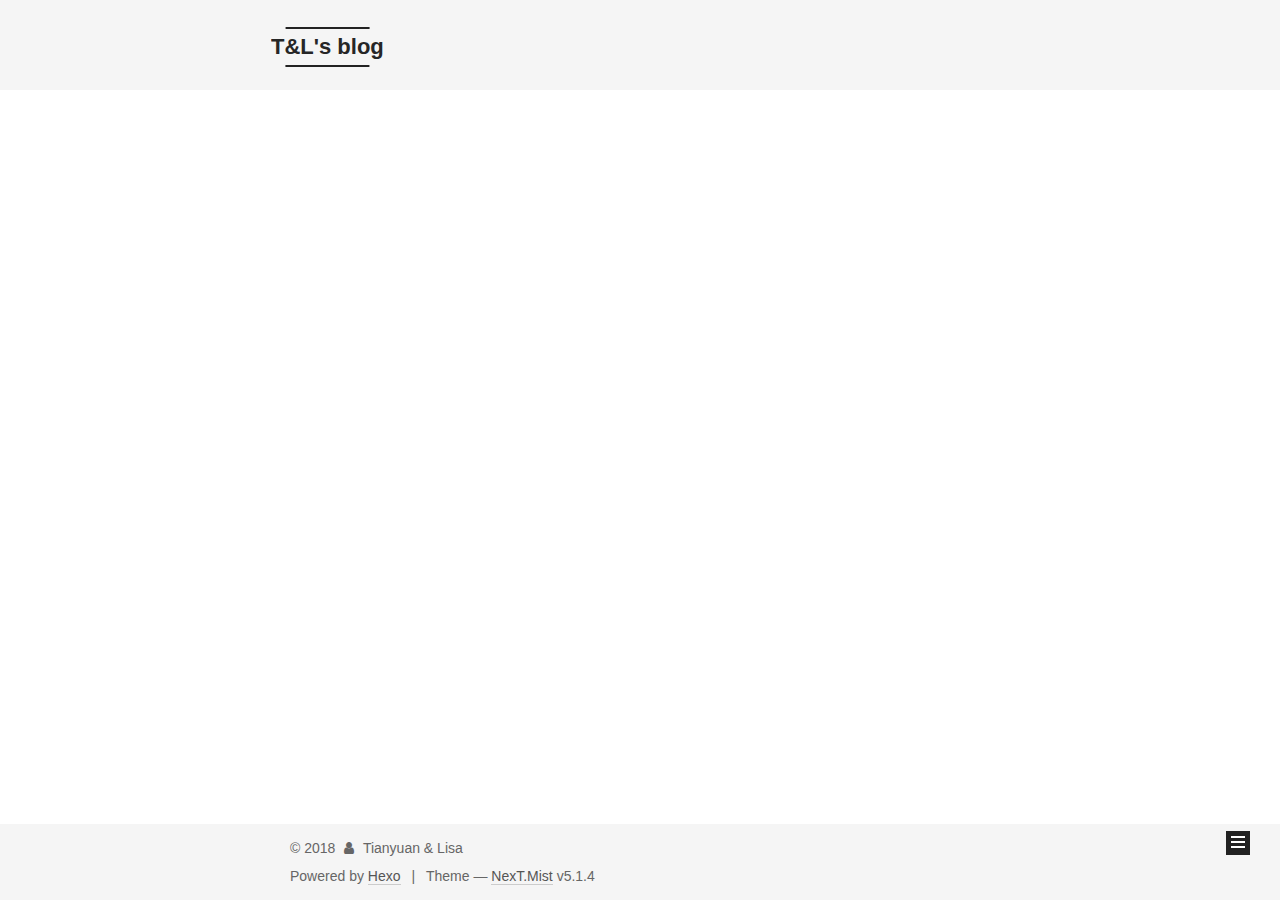
==== commit 2263d763: "Site updated: 2018-11-04 22:55:39" ====
--- a/archives/index.html
+++ b/archives/index.html
@@ -367,8 +367,6 @@
         <div class="site-overview">
           <div class="site-author motion-element" itemprop="author" itemscope="" itemtype="http://schema.org/Person">
             
-              <img class="site-author-image" itemprop="image" src="/images/avatar.png" alt="Tianyuan & Lisa">
-            
               <p class="site-author-name" itemprop="name">Tianyuan & Lisa</p>
               <p class="site-description motion-element" itemprop="description"></p>
           </div>
@@ -576,6 +574,19 @@
 
 
 
+<!-- LOCAL: You can save these files to your site and update links -->
+    
+        
+        <link rel="stylesheet" href="https://aimingoo.github.io/gitmint/style/default.css">
+        <script src="https://aimingoo.github.io/gitmint/dist/gitmint.browser.js"></script>
+    
+<!-- END LOCAL -->
+
+    
+
+    
+
+
 
 
 
--- a/css/main.css
+++ b/css/main.css
@@ -1822,7 +1822,7 @@
   width: 4px;
   height: 4px;
   border-radius: 50%;
-  background: #61c359;
+  background: #d95706;
 }
 .links-of-blogroll {
   font-size: 13px;
@@ -2207,6 +2207,19 @@
 .theme-next .this_ua.browser.QQBrowser {
   background-color: #78ace9 !important;
   border-color: #4cae4c !important;
+}
+#gitment-display-button {
+  display: inline-block;
+  padding: 0 15px;
+  color: #0a9caf;
+  cursor: pointer;
+  font-size: 14px;
+  border: 1px solid #0a9caf;
+  border-radius: 4px;
+}
+#gitment-display-button:hover {
+  color: #fff;
+  background: #0a9caf;
 }
 .post-spread {
   margin-top: 20px;
